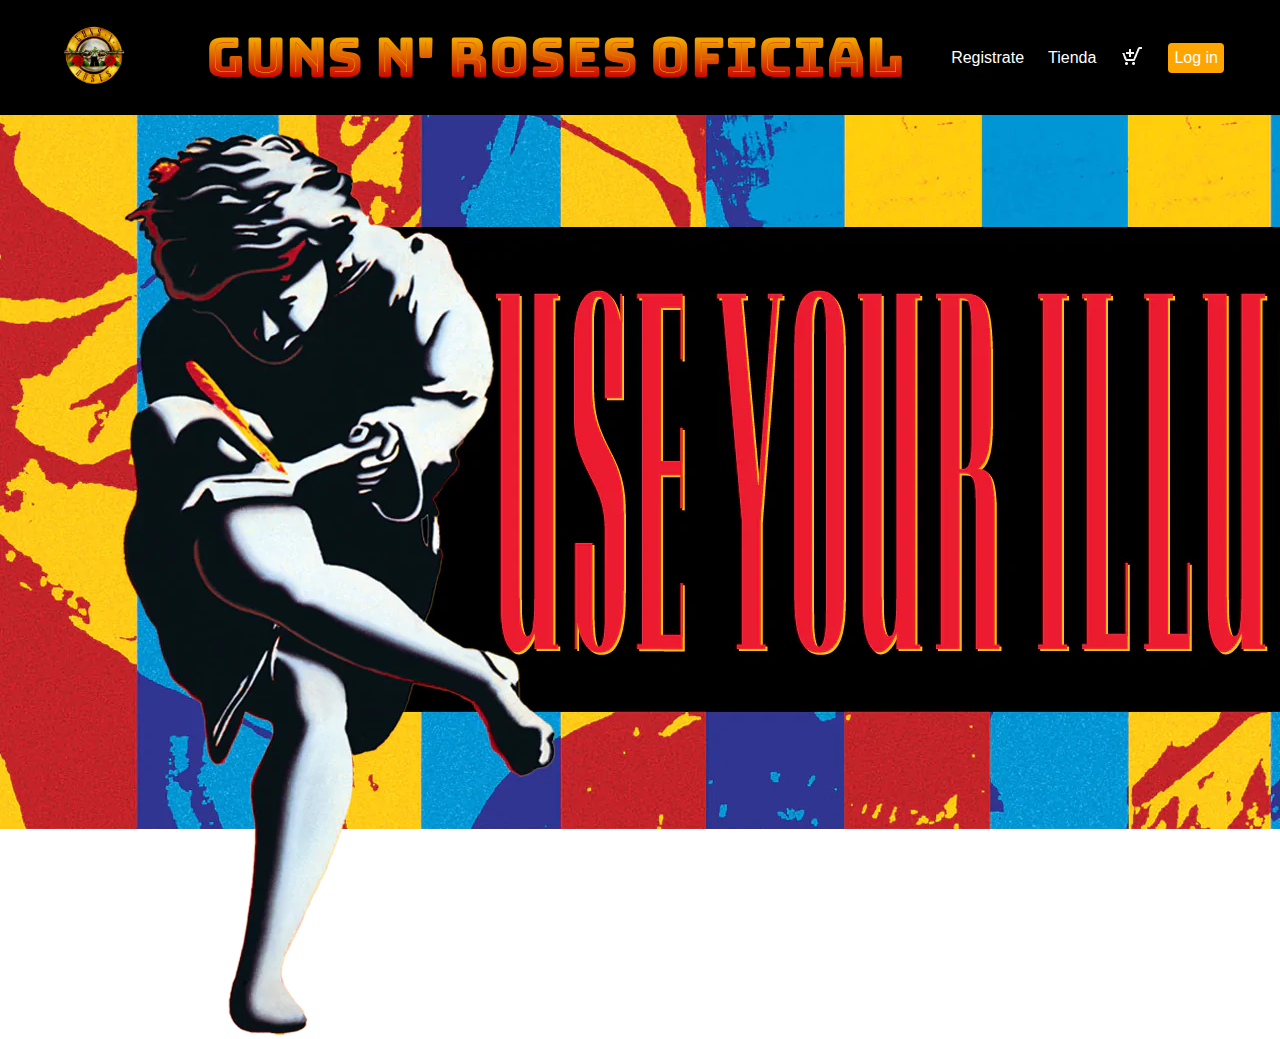
==== index.html @ 9ae88acd "login" ====
<!DOCTYPE html>
<html lang="en">
<head>
    <meta charset="UTF-8">
    <meta http-equiv="X-UA-Compatible" content="IE=edge">
    <meta name="viewport" content="width=device-width, initial-scale=1.0">
    <title>Guns N' Roses</title>
    <link rel="stylesheet" href="estilos.css">
</head>
<body>
    <header class="header">
        <div class="logo-header">
         <img src="./logo.png" alt="logognr">
        </div>
        <nav class="texto">
            Guns N' Roses oficial
        </nav>
        <div class="nav-menu">
            <input type="checkbox" id="check">
            <label for="check" class="checkbtn">
               <i class="menu-icon"><img src="./menu-regular-24 (3).png" alt=""></i>
            </label>
            <ul>
                <li><a href="registro.html">Registrate</a></li>
                <li><a href="#">Tienda</a></li>
                <li><a href="#"></a><img src="carrito.png" alt="carrito"></li>
                <li><a href="login.html">Log in</a></li>
            </ul>
        </div>
       </header>
    <div id="banner">
        <img src="./fotos/banner.webp" id="imagenbanner" alt="Banner">
    </div>
</body>
</html>
---- estilos.css ----
@import url('https://fonts.googleapis.com/css2?family=Oswald:wght@500&display=swap');
@import url('https://fonts.googleapis.com/css2?family=Roboto:wght@300&display=swap');
@import url('https://fonts.googleapis.com/css2?family=Bungee+Spice&display=swap');
@import url('https://fonts.googleapis.com/css2?family=Open+Sans:wght@500&display=swap');
*{
    padding:0;
    margin: 0;
    text-decoration: none;
    list-style: none;
}
.body{
    background-color: black;
}
a, li{
    font-family: 'Franklin Gothic Medium', 'Arial Narrow', Arial, sans-serif;
    color: white;
}
.logo-header img{
    width: 127px;
}
header{
    background-color:black;
    display: flex;
    justify-content: space-between;
    align-items: center;
    padding: 0.5rem 2rem;
}
.nav-menu ul{
    display: flex;
    align-items: center;
}
.nav-menu li{
    margin-right: 1.5rem;
}
.nav-menu a:hover{
    color:rgb(154, 22, 92);
}
.nav-menu li:last-child{
     background-color: orange;
     border: 2px solid orange;
     padding: 0.25rem; 
     border-radius: 0.25rem;
}
.texto{
    color: white;
    font-size: 55px;
    font-family:'Bungee Spice', cursive;
}
.container{
    width: 100%;
    height: 100vh;
}
.banner{
    width: 100%;
    height: 65vh;
    background-image:url(./fotos/banner.webp);
    background-size:cover;
    position: relative;
}
.banner-texto{
    padding-top: 30px;
    margin-left: 50px;
}
.banner-texto h1{
     margin-left: 750px;
     color:rgb(179, 14, 113);
     margin-top: 90px;
     font-family:'Oswald', sans-serif;
}
.banner-texto h2{
    margin-left: 860px;
    color:rgb(179, 14, 113);
    margin-top: 347px;
    font-family:'Oswald', sans-serif;
}
#btn2{
    width: 130px;
    height: 35px;
    font-weight:300;
    color: white;
    border-radius: 10px;
    margin-left: 892px;
    margin-top: 24px;
    font-family: 'Oswald', sans-serif;
    background-color:#222;
    cursor: pointer;
    letter-spacing: 3px;
    border: none;
}
.menu-icon img{
    width: 30px;
    height: 30px; 
    border-radius: 2px;
}
.menu-icon, #check{
    display: none;
}

@media (max-width:768px){
    .checkbtn{
        display: block;
    }
    .menu-icon{
        display: block;
        position: fixed;
        top: 20px;
        right: 20px;
        cursor: pointer;
    }
    .nav-menu ul {
        display: block;
        position: fixed;
        top: 70px;
        left: -100%;
        background: #222;
        width: 100%;
        height: 100vh;
        right: 0;
    }
    .nav-menu ul li {
        padding: 2rem;
        display: flex;
        justify-content: center;
        margin: 0;
    }
    .nav-menu ul li:last-child{
        background: none;
        padding: 1rem;
    }
    #check:checked ~ ul{
        left: 0;
        transition: all 0.30s;
    }
    div#banner{
        width: 100%;
        height: 400px;
        background-color:black;

    }
    img#imagenbanner{
        display: block;
        margin: auto;
        width: 100%;
        height: 200px;
     
    }
}
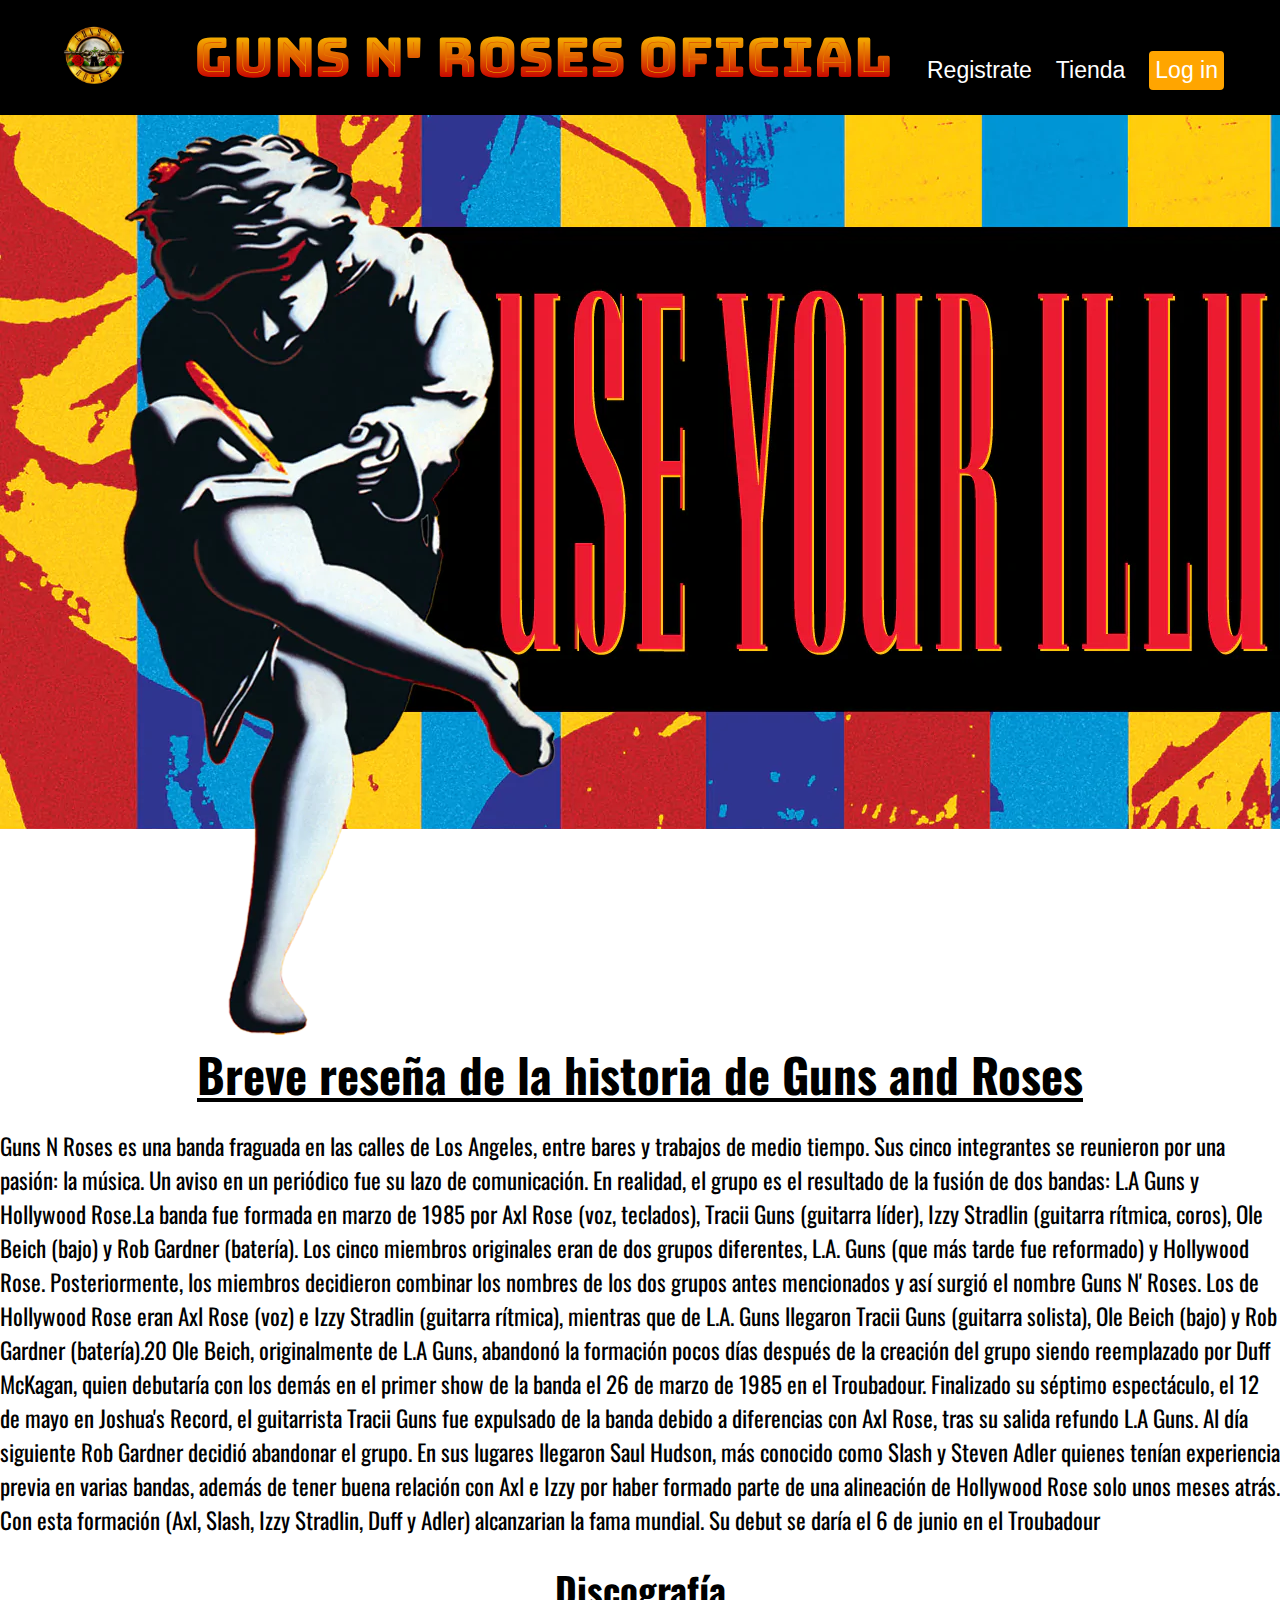
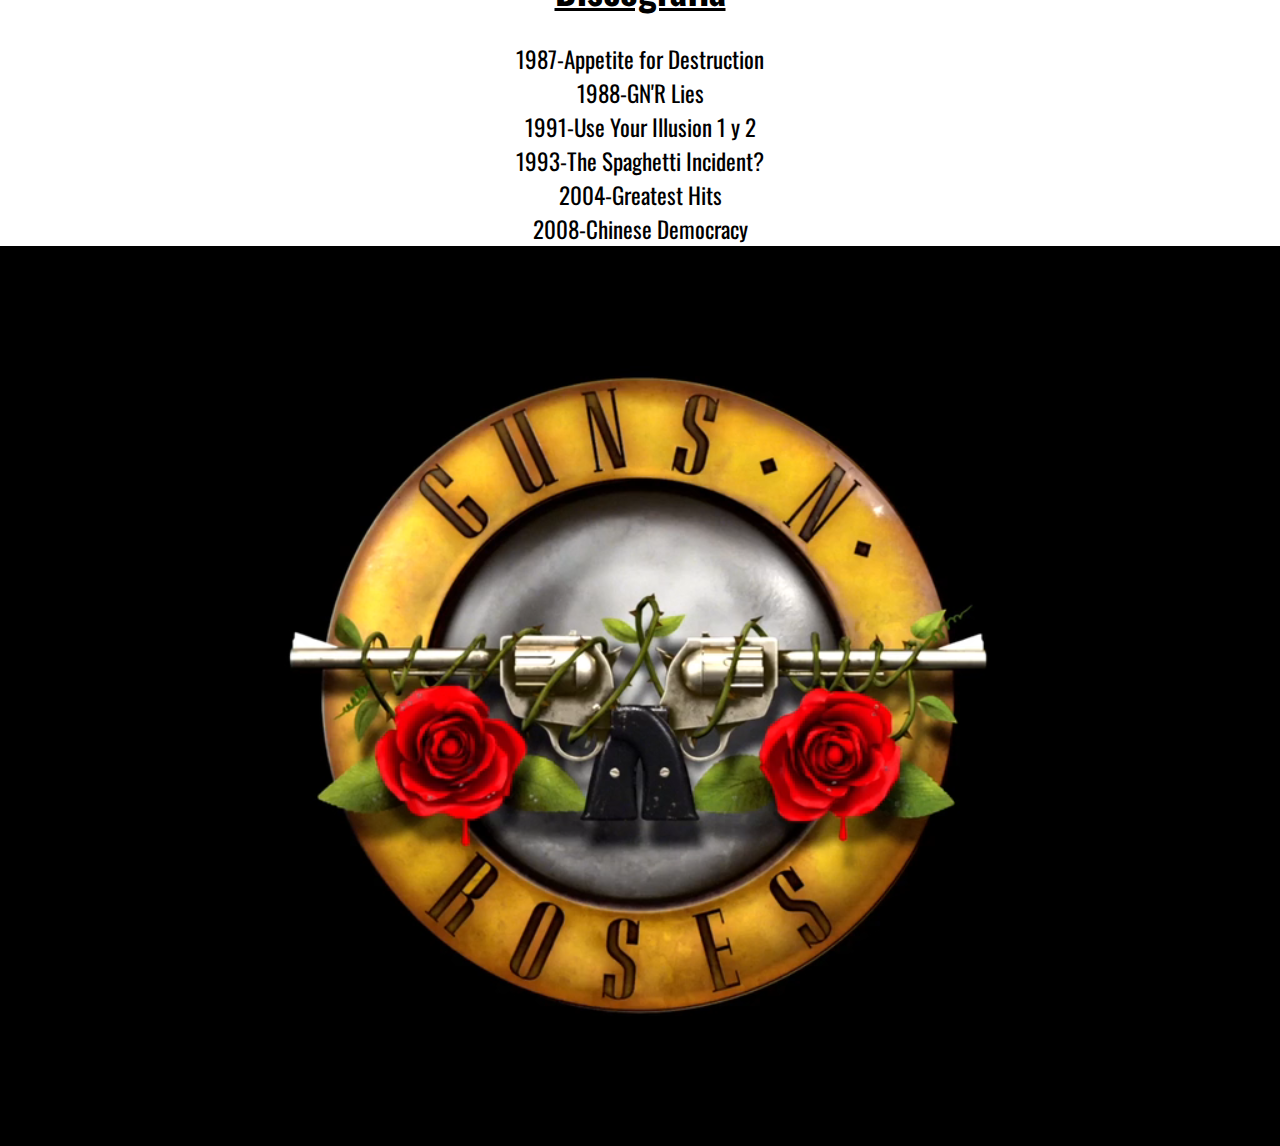
==== commit d319b215: "video" ====
--- a/index.html
+++ b/index.html
@@ -23,13 +23,31 @@
             <ul>
                 <li><a href="registro.html">Registrate</a></li>
                 <li><a href="#">Tienda</a></li>
-                <li><a href="#"></a><img src="carrito.png" alt="carrito"></li>
                 <li><a href="login.html">Log in</a></li>
             </ul>
         </div>
        </header>
+       <main>
     <div id="banner">
         <img src="./fotos/banner.webp" id="imagenbanner" alt="Banner">
     </div>
+    <h1>Breve reseña de la historia de Guns and Roses</h1>
+    <p>Guns N Roses es una banda fraguada en las calles de Los Angeles, entre bares y trabajos de medio tiempo. Sus cinco integrantes se reunieron por una pasión: la música. Un aviso en un periódico fue su lazo de comunicación. En realidad, el grupo es el resultado de la fusión de dos bandas: L.A Guns y Hollywood Rose.La banda fue formada en marzo de 1985 por Axl Rose (voz, teclados), Tracii Guns (guitarra líder), Izzy Stradlin (guitarra rítmica, coros), Ole Beich (bajo) y Rob Gardner (batería). Los cinco miembros originales eran de dos grupos diferentes, L.A. Guns (que más tarde fue reformado) y Hollywood Rose. Posteriormente, los miembros decidieron combinar los nombres de los dos grupos antes mencionados y así surgió el nombre Guns N' Roses. Los de Hollywood Rose eran Axl Rose (voz) e Izzy Stradlin (guitarra rítmica), mientras que de L.A. Guns llegaron Tracii Guns (guitarra solista), Ole Beich (bajo) y Rob Gardner (batería).20​ Ole Beich, originalmente de L.A Guns, abandonó la formación pocos días después de la creación del grupo siendo reemplazado por Duff McKagan, quien debutaría con los demás en el primer show de la banda el 26 de marzo de 1985 en el Troubadour. Finalizado su séptimo espectáculo, el 12 de mayo en Joshua's Record, el guitarrista Tracii Guns fue expulsado de la banda debido a diferencias con Axl Rose, tras su salida refundo L.A Guns. Al día siguiente Rob Gardner decidió abandonar el grupo. En sus lugares llegaron Saul Hudson, más conocido como Slash y Steven Adler quienes tenían experiencia previa en varias bandas, además de tener buena relación con Axl e Izzy por haber formado parte de una alineación de Hollywood Rose solo unos meses atrás. Con esta formación (Axl, Slash, Izzy Stradlin, Duff y Adler) alcanzarian la fama mundial. Su debut se daría el 6 de junio en el Troubadour</p>
+    <h2>Discografía</h2>
+    <ul>
+       <ol>1987-Appetite for Destruction</ol>
+       <ol>1988-GN'R Lies</ol>
+       <ol>1991-Use Your Illusion 1 y 2</ol>
+       <ol>1993-The Spaghetti Incident?</ol>
+       <ol>2004-Greatest Hits</ol>
+       <ol>2008-Chinese Democracy</ol>
+   </ul>
+    <video muted autoplay loop>
+       <source src="./fotos/gnr_video.mp4" type="video/mp4">
+    </video> 
+
+    
+</main>
+
 </body>
 </html>--- a/estilos.css
+++ b/estilos.css
@@ -51,27 +51,11 @@
     height: 100vh;
 }
 .banner{
-    width: 100%;
-    height: 65vh;
+    width:auto;
+    height: 60vh;
     background-image:url(./fotos/banner.webp);
     background-size:cover;
-    position: relative;
-}
-.banner-texto{
-    padding-top: 30px;
-    margin-left: 50px;
-}
-.banner-texto h1{
-     margin-left: 750px;
-     color:rgb(179, 14, 113);
-     margin-top: 90px;
-     font-family:'Oswald', sans-serif;
-}
-.banner-texto h2{
-    margin-left: 860px;
-    color:rgb(179, 14, 113);
-    margin-top: 347px;
-    font-family:'Oswald', sans-serif;
+    position:relative;
 }
 #btn2{
     width: 130px;
@@ -95,7 +79,40 @@
 .menu-icon, #check{
     display: none;
 }
+body h1 {
+        font-family: 'Oswald', sans-serif;
+        text-align: center;
+        text-decoration:underline;
+        font-size: 47px;
+}
+body p{
+        font-family: 'Oswald', sans-serif;
+        font-size: 23px; 
+        margin-top: 20px; 
+}
+body h2{
+        font-family: 'Oswald', sans-serif;
+        text-align: center;
+        font-size: 37px;
+        text-decoration: underline;
+        margin-top: 25px;
 
+    }
+body ul{
+    font-family: 'Oswald', sans-serif;
+    text-align: center;
+    font-size: 23px;
+    margin-top: 25px;
+}    
+video{
+    position: absolute;
+    top:520;
+    left: 0;
+    width: 100%;
+    height: 100%;
+    object-fit: cover;
+
+}
 @media (max-width:768px){
     .checkbtn{
         display: block;
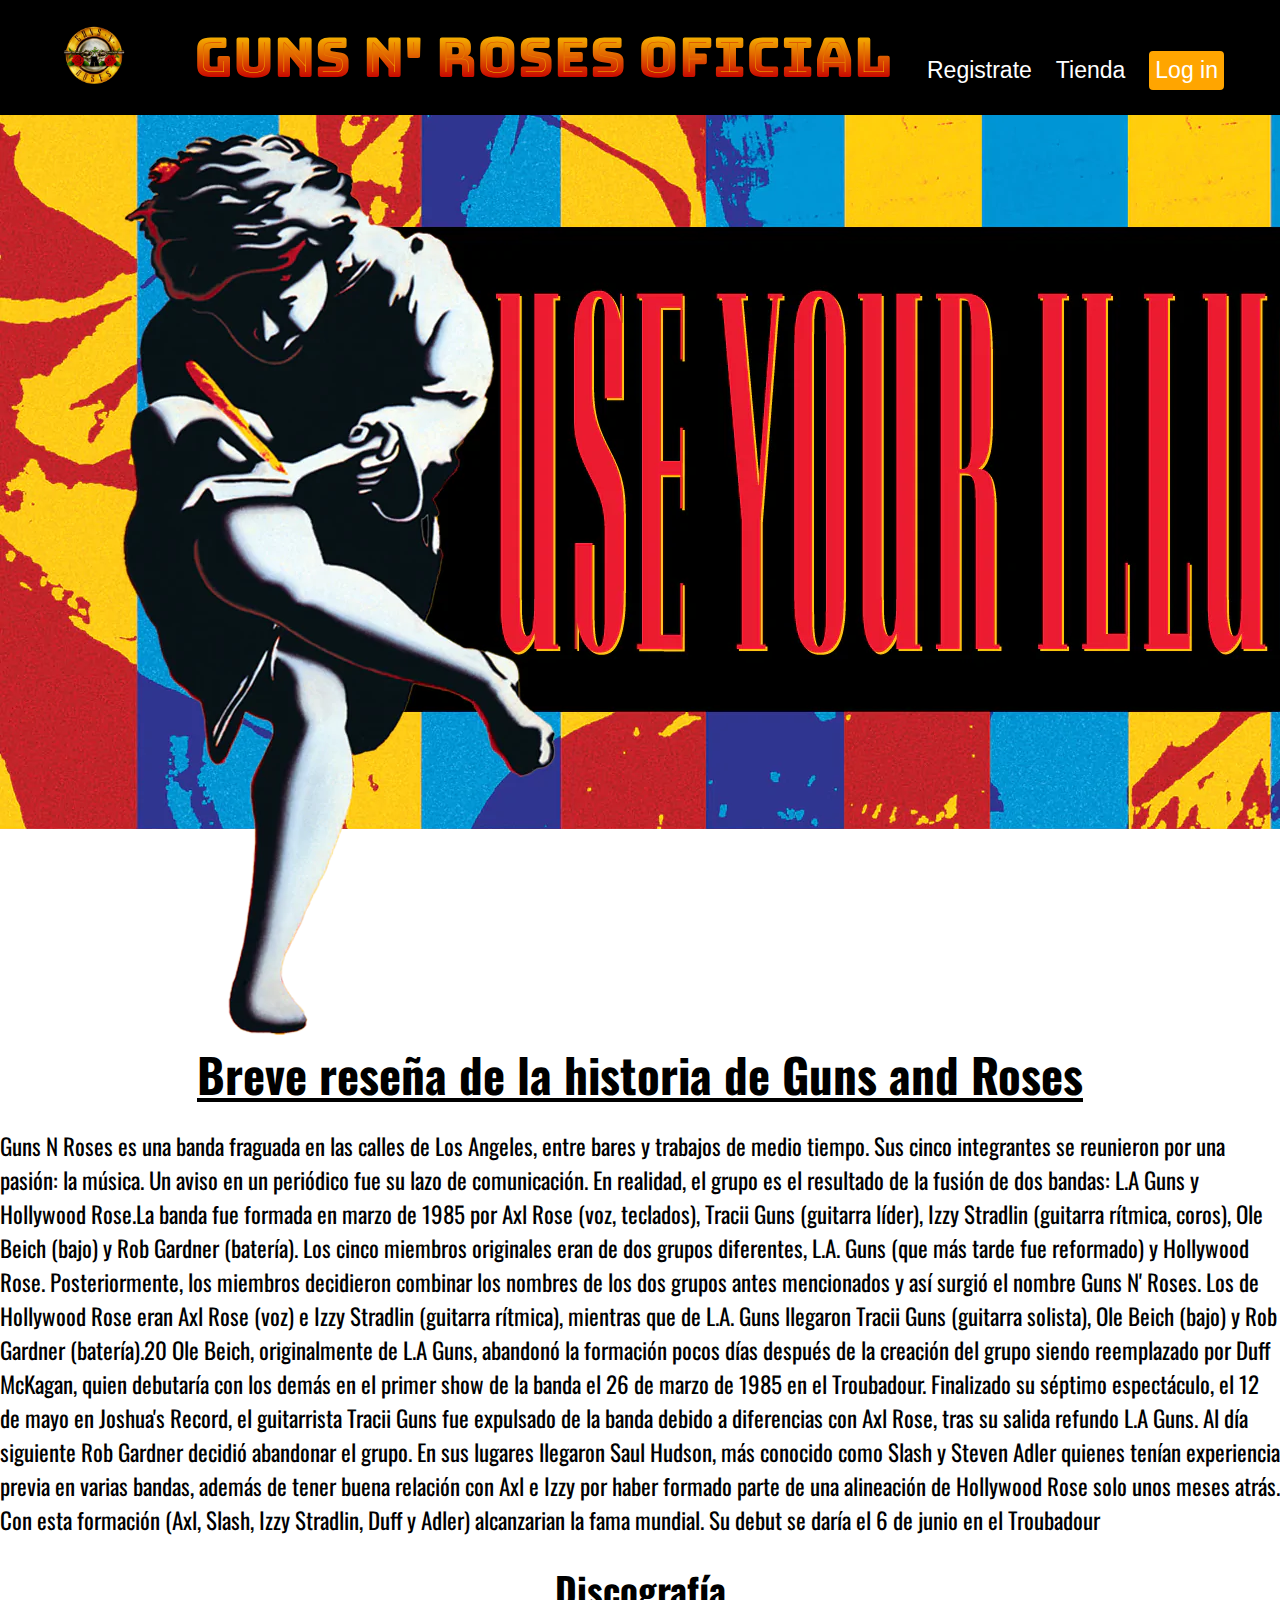
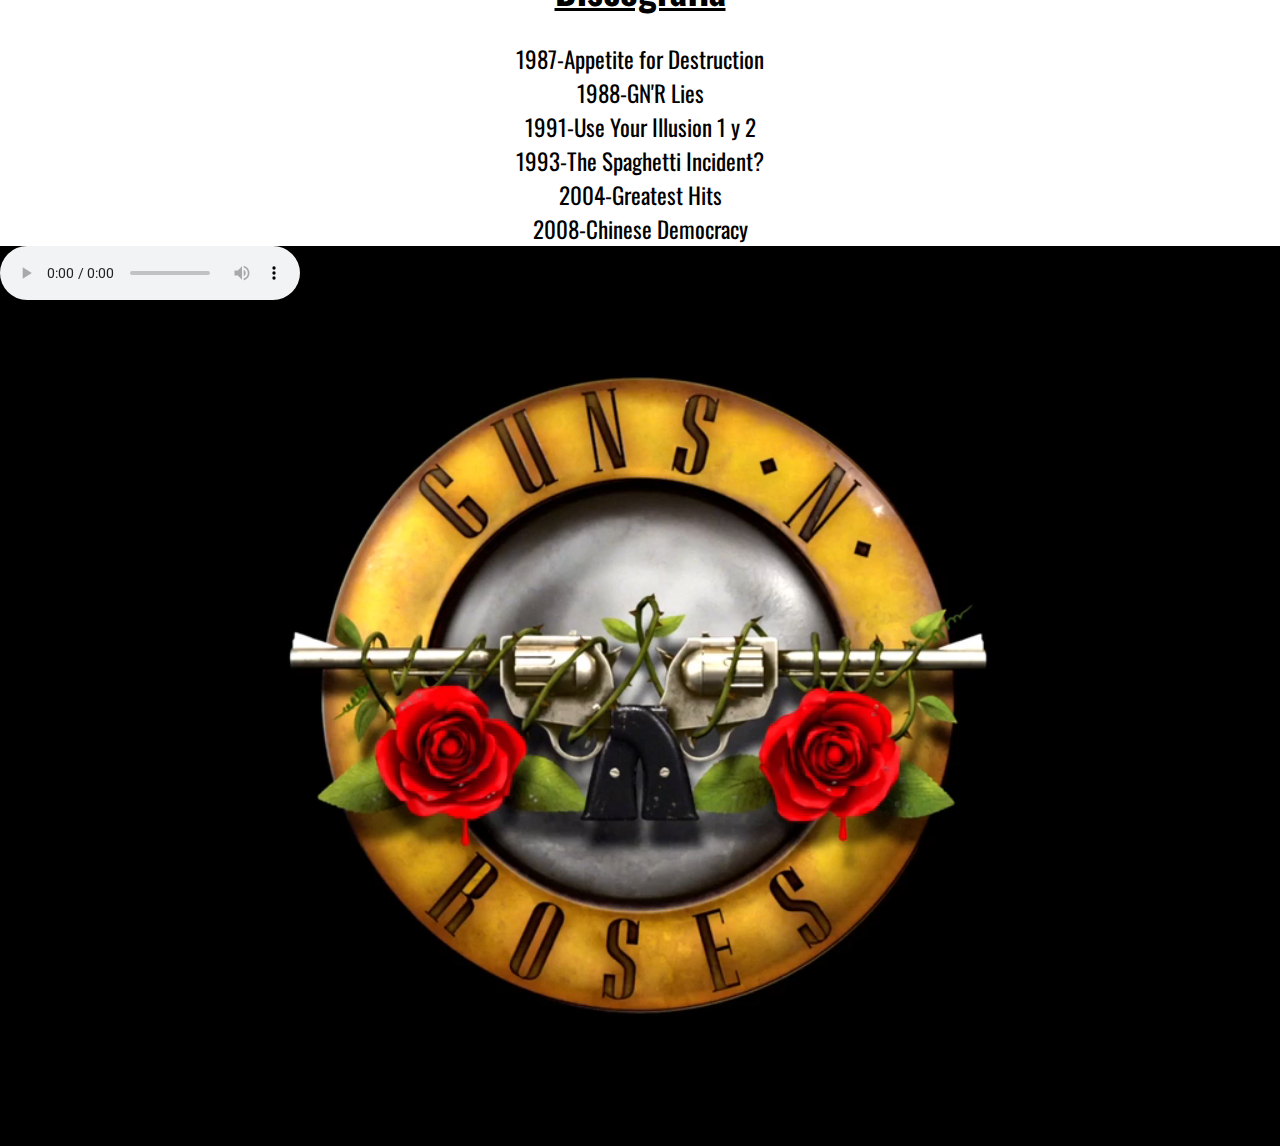
==== commit c807b0d0: "musica" ====
--- a/index.html
+++ b/index.html
@@ -45,9 +45,11 @@
     <video muted autoplay loop>
        <source src="./fotos/gnr_video.mp4" type="video/mp4">
     </video> 
+    <audio controls autoplay loop >
+        <source src="./sweet child o mine.mp3" type="audio/mpeg">
+    </audio>
+</main>
 
-    
-</main>
 
 </body>
 </html>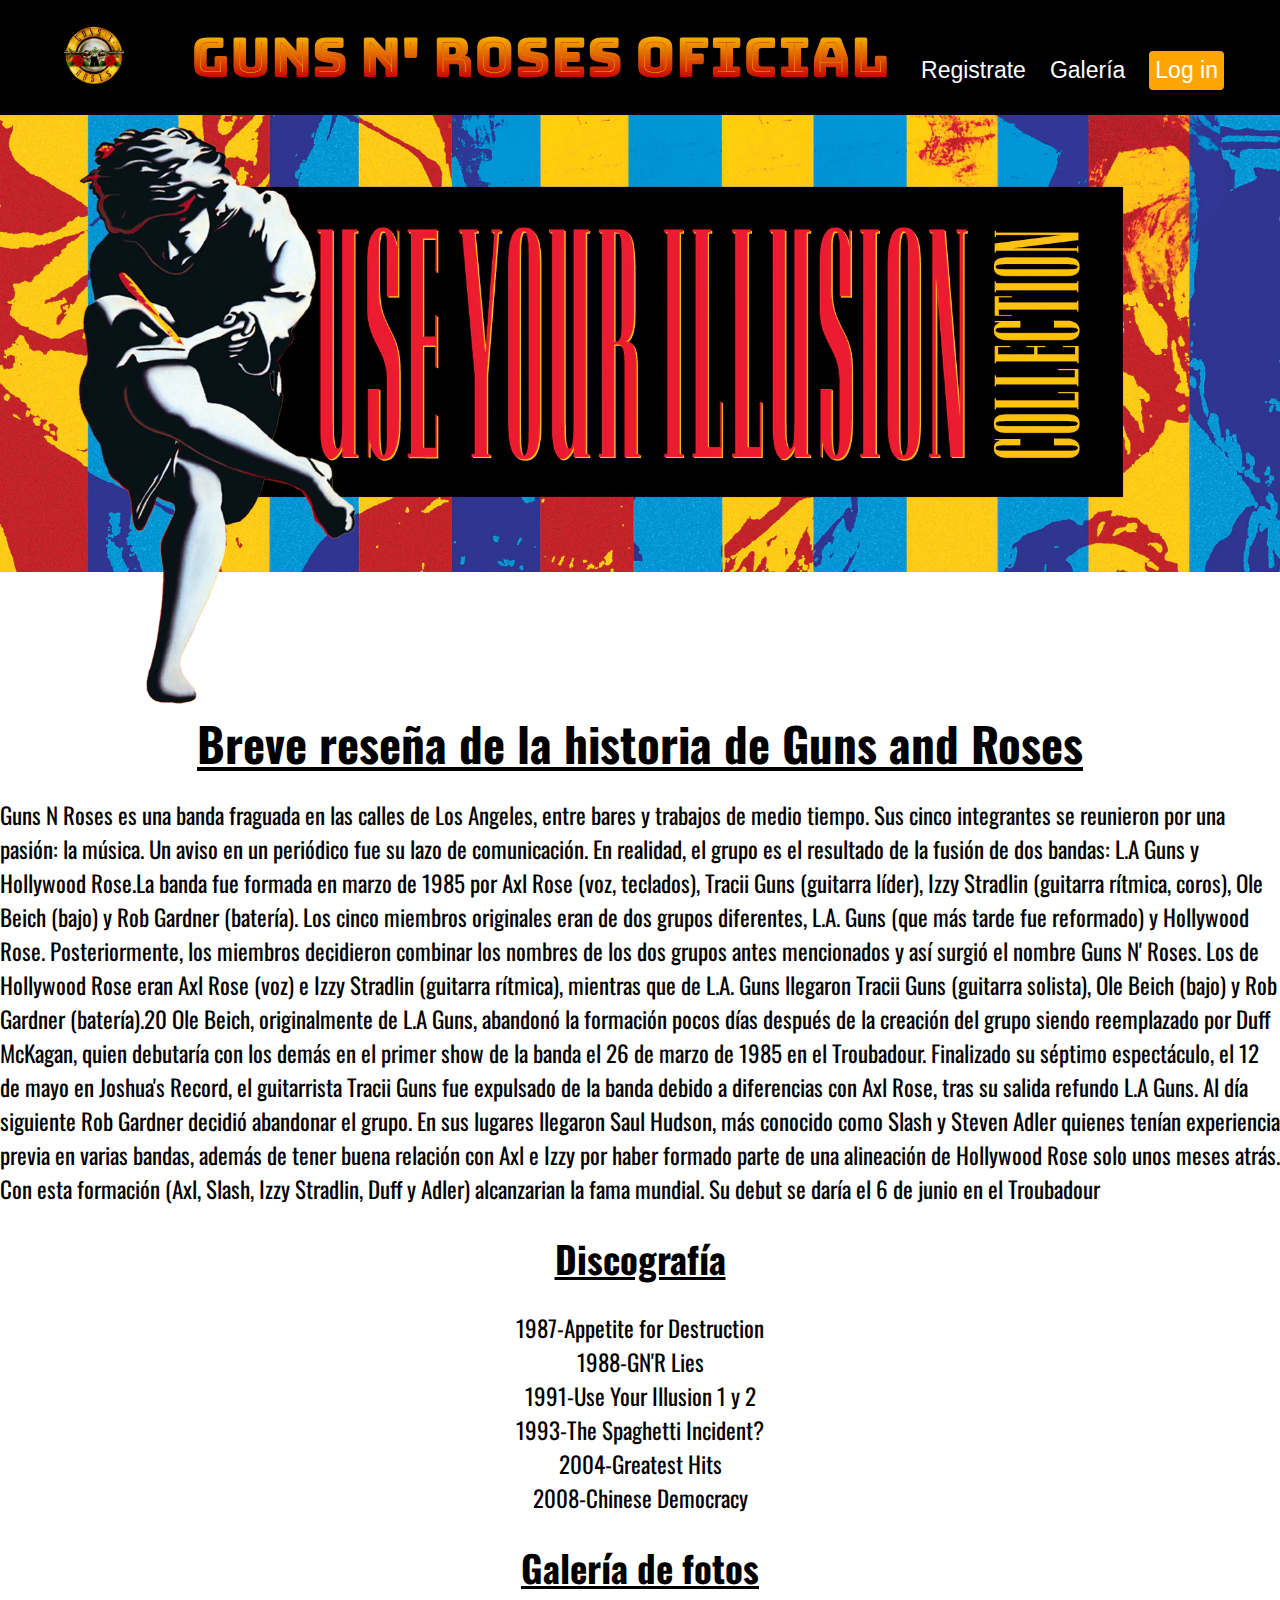
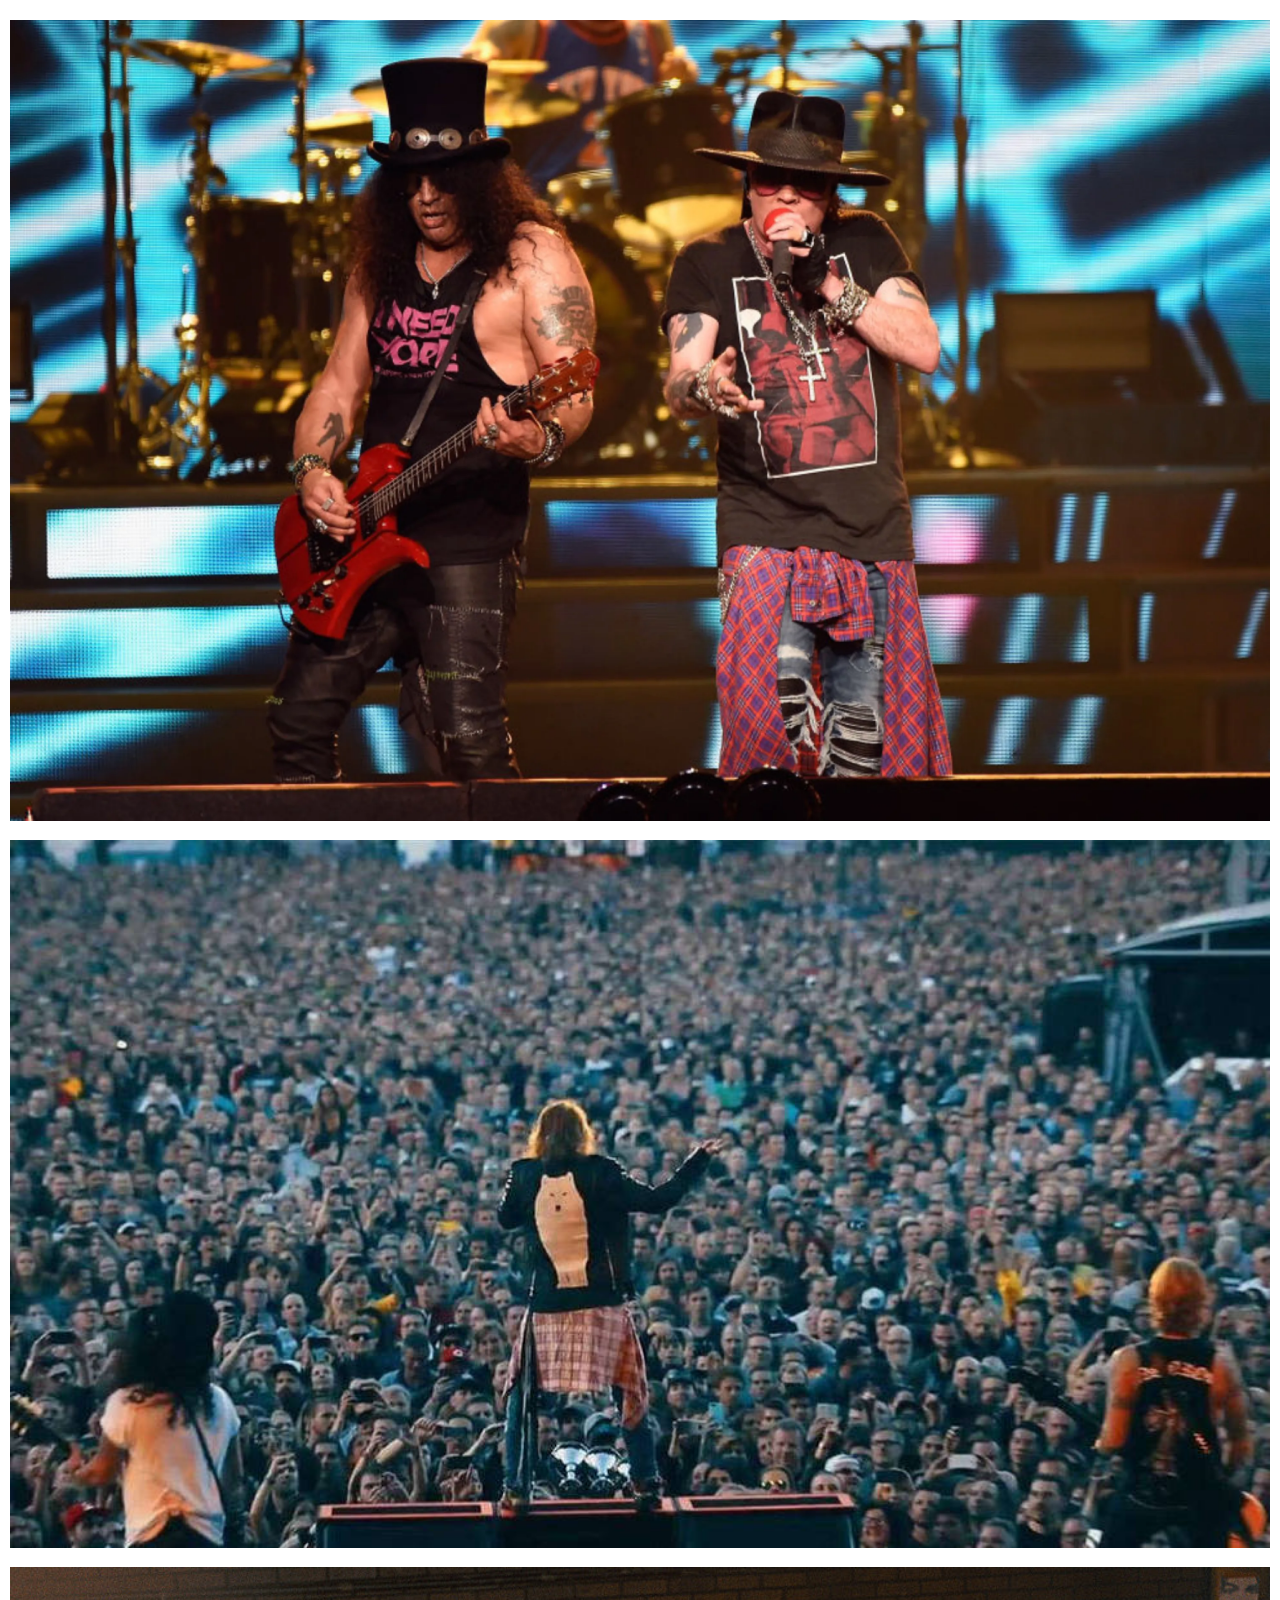
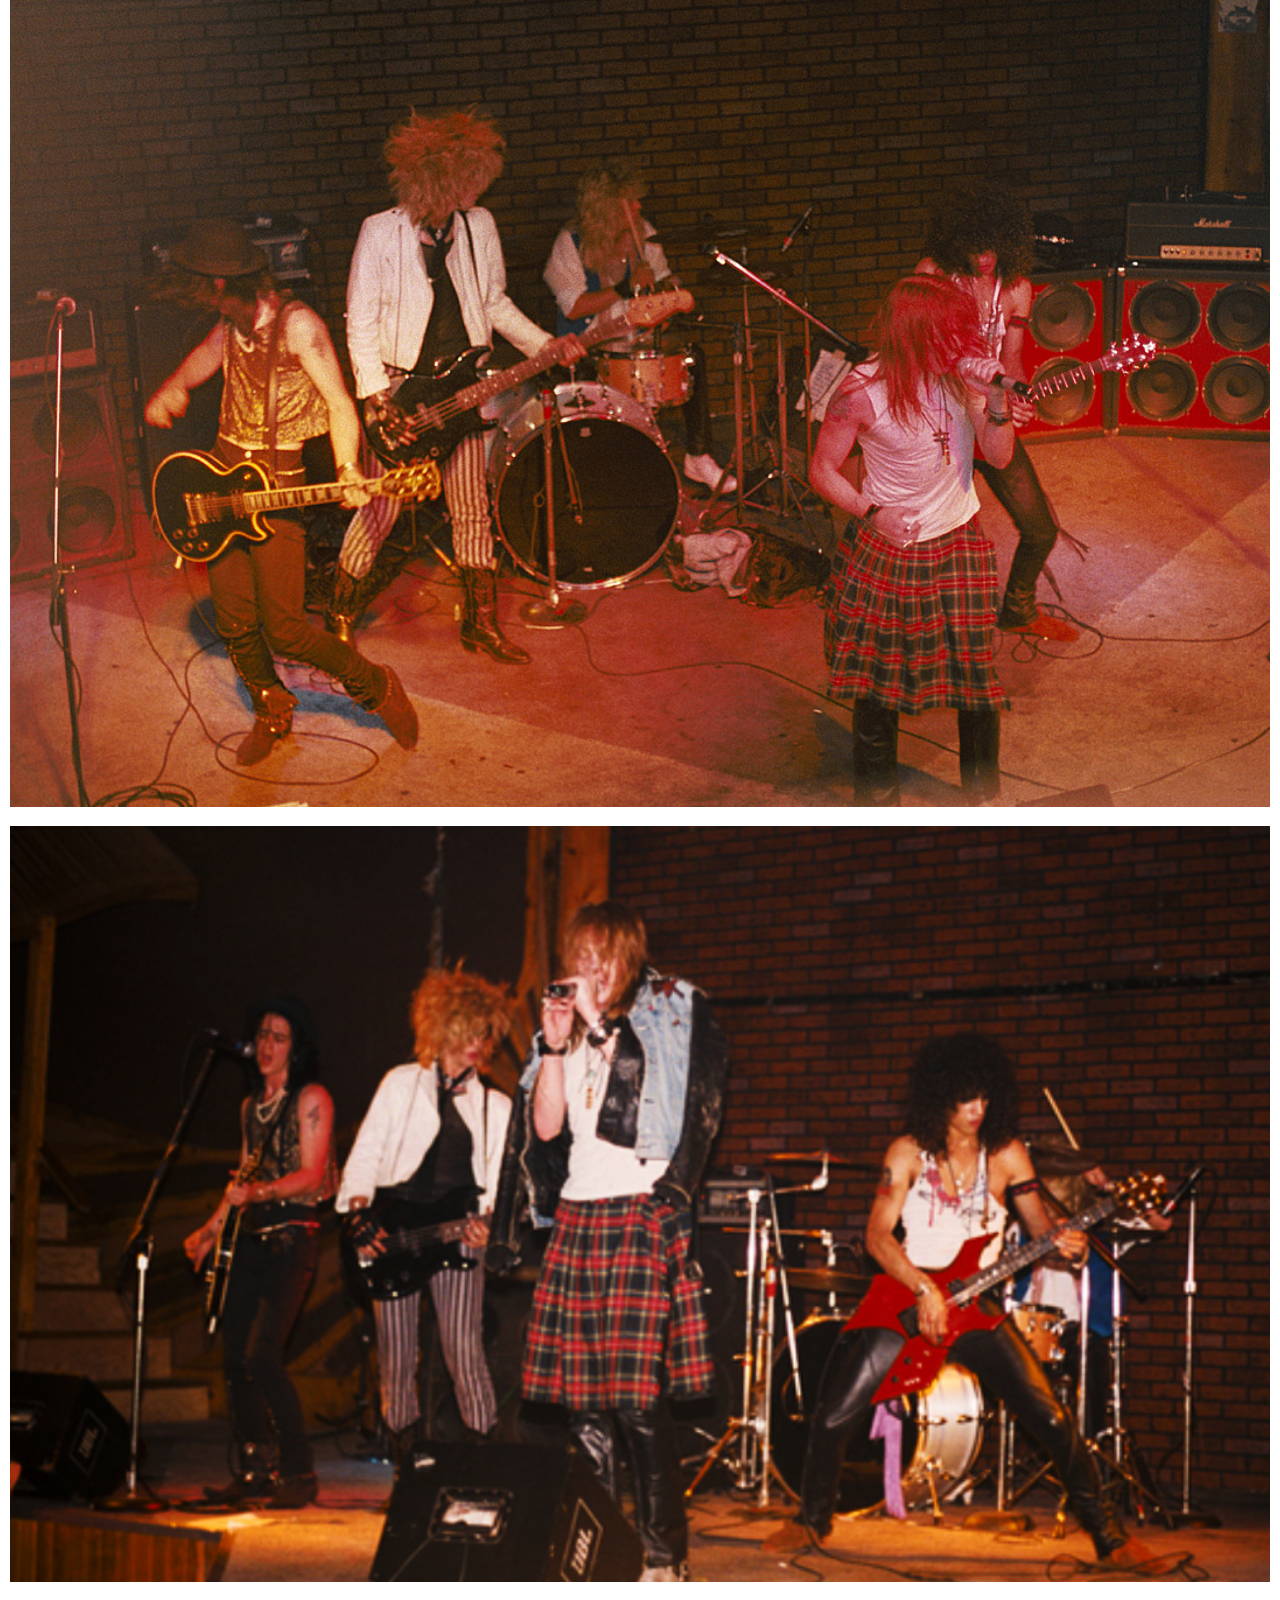
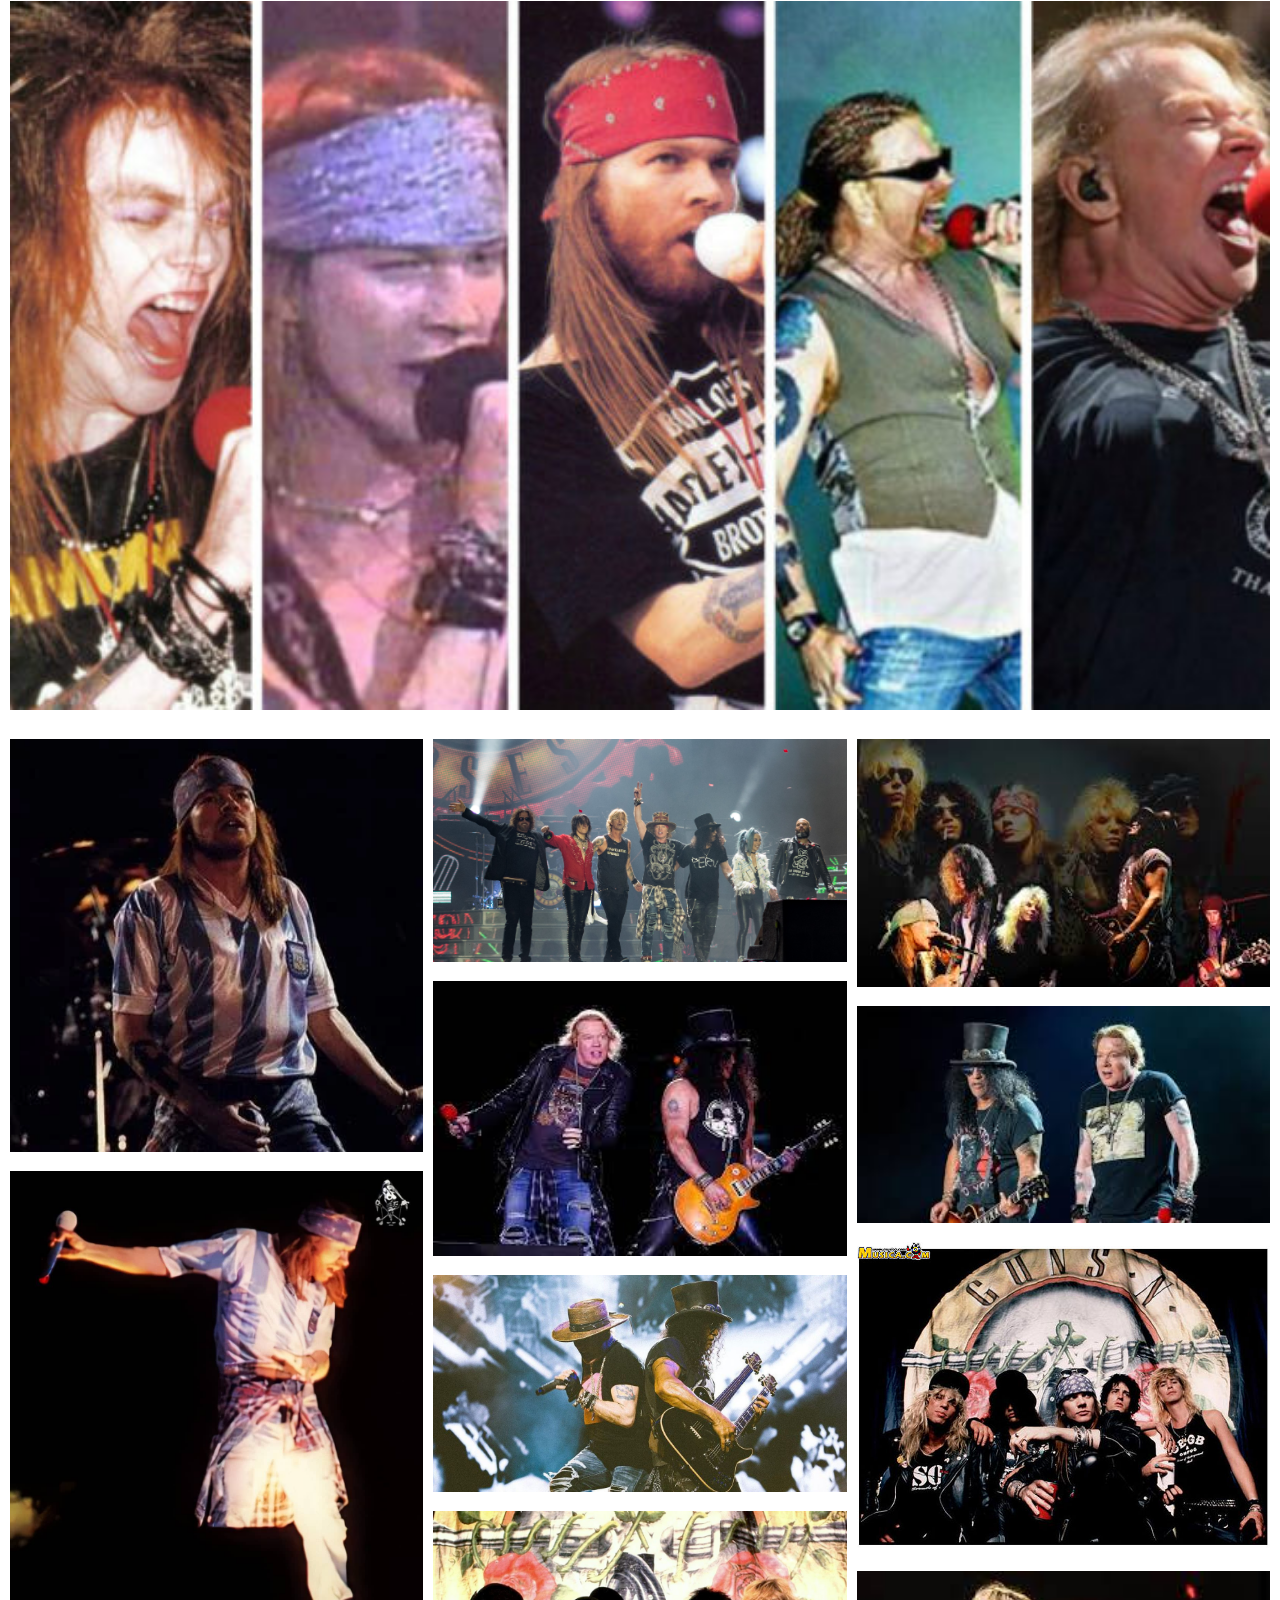
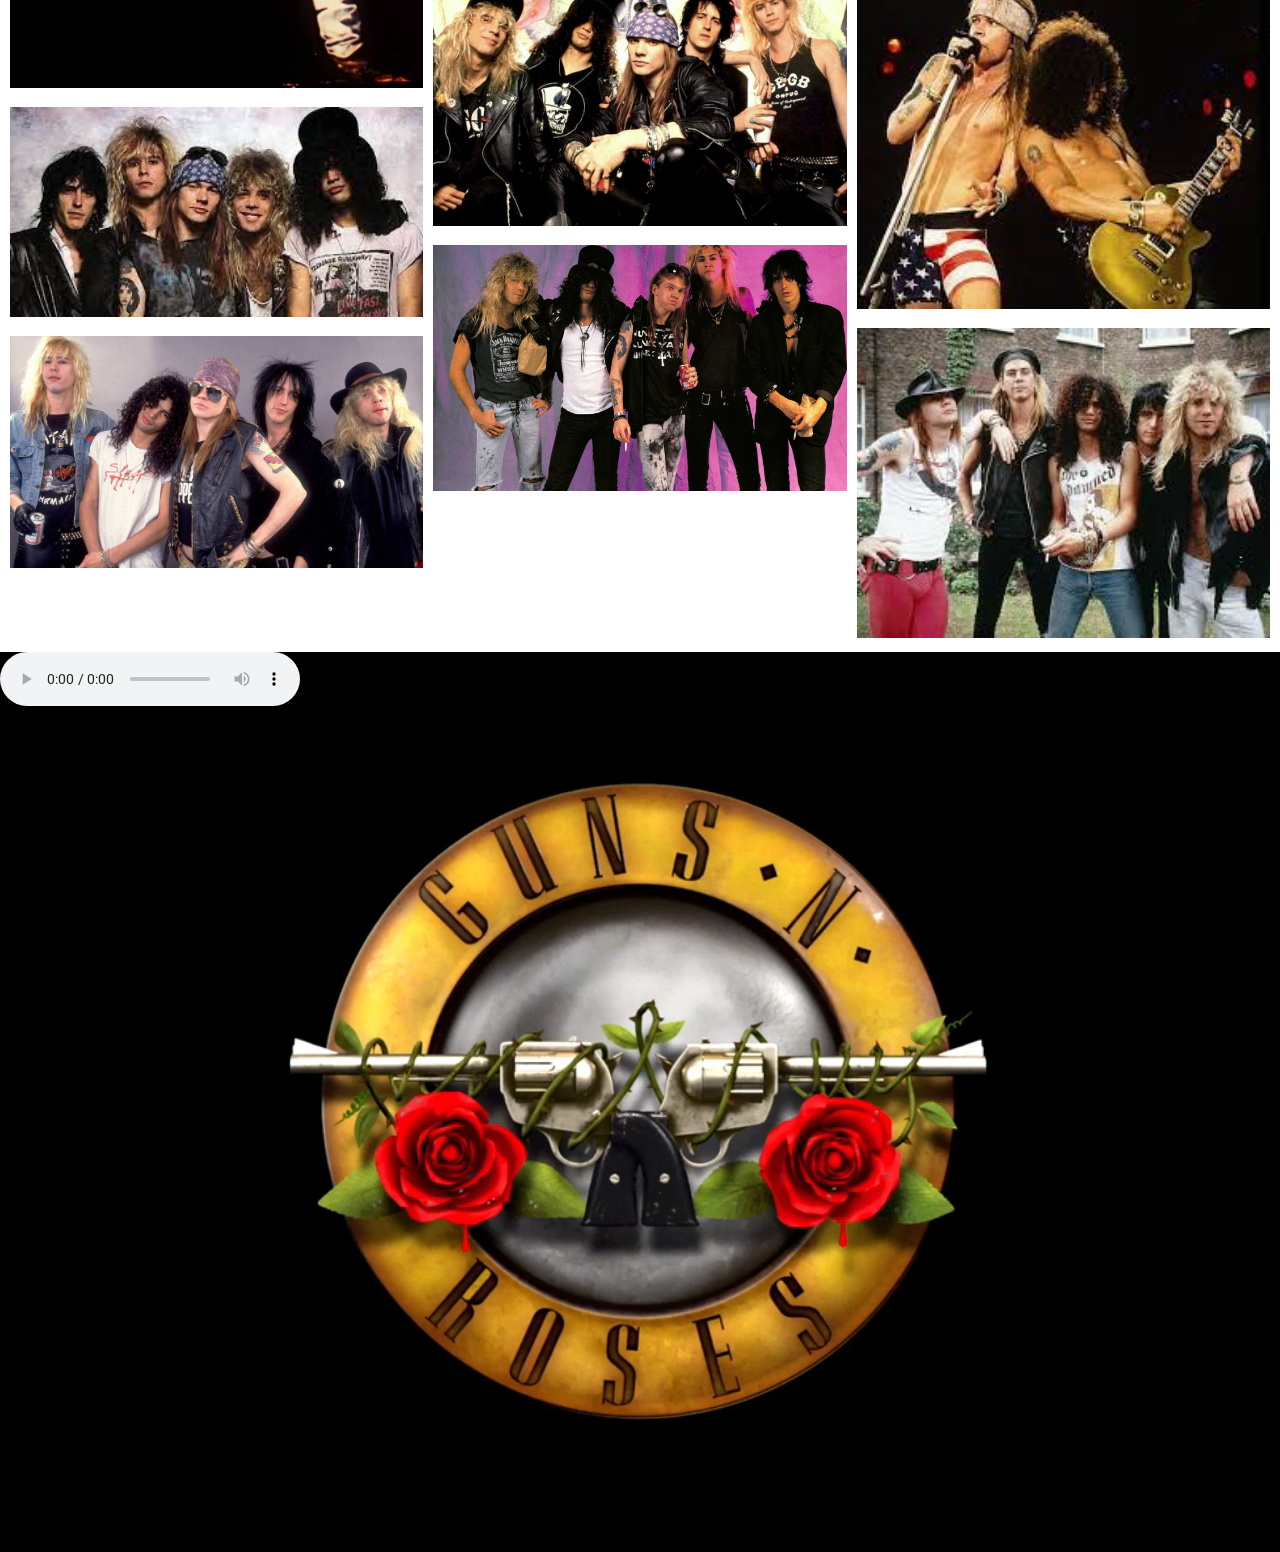
==== commit 918fb61b: "galeria" ====
--- a/index.html
+++ b/index.html
@@ -22,7 +22,7 @@
             </label>
             <ul>
                 <li><a href="registro.html">Registrate</a></li>
-                <li><a href="#">Tienda</a></li>
+                <li><a href="#">Galería</a></li>
                 <li><a href="login.html">Log in</a></li>
             </ul>
         </div>
@@ -42,10 +42,43 @@
        <ol>2004-Greatest Hits</ol>
        <ol>2008-Chinese Democracy</ol>
    </ul>
+   <h2>Galería de fotos</h2>
+<div class="row">
+    <div class="column">
+        <img src="./fotos/axl.webp" alt="">
+        <img src="./fotos/axl2.jpg" alt="">
+        <img src="./fotos/banda.jpg" alt="">
+        <img src="./fotos/banda2.jpg" alt="">
+    </div>
+    <div class="column">
+        <img src="./fotos/banda4.jpg" alt="">
+        <img src="./fotos/banda5.jpg" alt="">
+        <img src="./fotos/banda6.jpg" alt="">
+        <img src="./fotos/banda7.jpg" alt="">
+        <img src="./fotos/banda8.jpg" alt="">
+    </div>
+
+     <div class="column">
+        <img src="./fotos/banda9.jpg" alt="">
+        <img src="./fotos/banda10.jpg" alt="">
+        <img src="./fotos/banda11.jpg" alt="">
+        <img src="./fotos/banda12.jpg" alt="">
+        <img src="./fotos/banda13.jpg" alt="">
+    </div>
+    <div class="column">
+        <img src="./fotos/banda15.webp" alt="">
+        <img src="./fotos/banda16.jpg" alt="">
+        <img src="./fotos/banda17.jpg" alt="">
+        <img src="./fotos/banda14.jpg" alt="">
+        <img src="./fotos/banda18.jpg" alt="">
+    </div>
+</div>
+
+
     <video muted autoplay loop>
        <source src="./fotos/gnr_video.mp4" type="video/mp4">
     </video> 
-    <audio controls autoplay loop >
+    <audio controls autoplay>
         <source src="./sweet child o mine.mp3" type="audio/mpeg">
     </audio>
 </main>
--- a/estilos.css
+++ b/estilos.css
@@ -57,6 +57,7 @@
     background-size:cover;
     position:relative;
 }
+
 #btn2{
     width: 130px;
     height: 35px;
@@ -103,7 +104,23 @@
     text-align: center;
     font-size: 23px;
     margin-top: 25px;
-}    
+} 
+.row{
+    display: flex;
+    padding: 5px;
+    flex-wrap: wrap-reverse;
+}
+img{
+    width: 100%;
+}
+.column{
+    flex: 25%;
+    padding: 5px;
+}
+.column img{
+    margin-top: 15px;
+}
+
 video{
     position: absolute;
     top:520;
@@ -111,8 +128,8 @@
     width: 100%;
     height: 100%;
     object-fit: cover;
+}
 
-}
 @media (max-width:768px){
     .checkbtn{
         display: block;
@@ -160,5 +177,7 @@
         width: 100%;
         height: 200px;
      
+    }.column{
+        flex: 100%;
     }
 }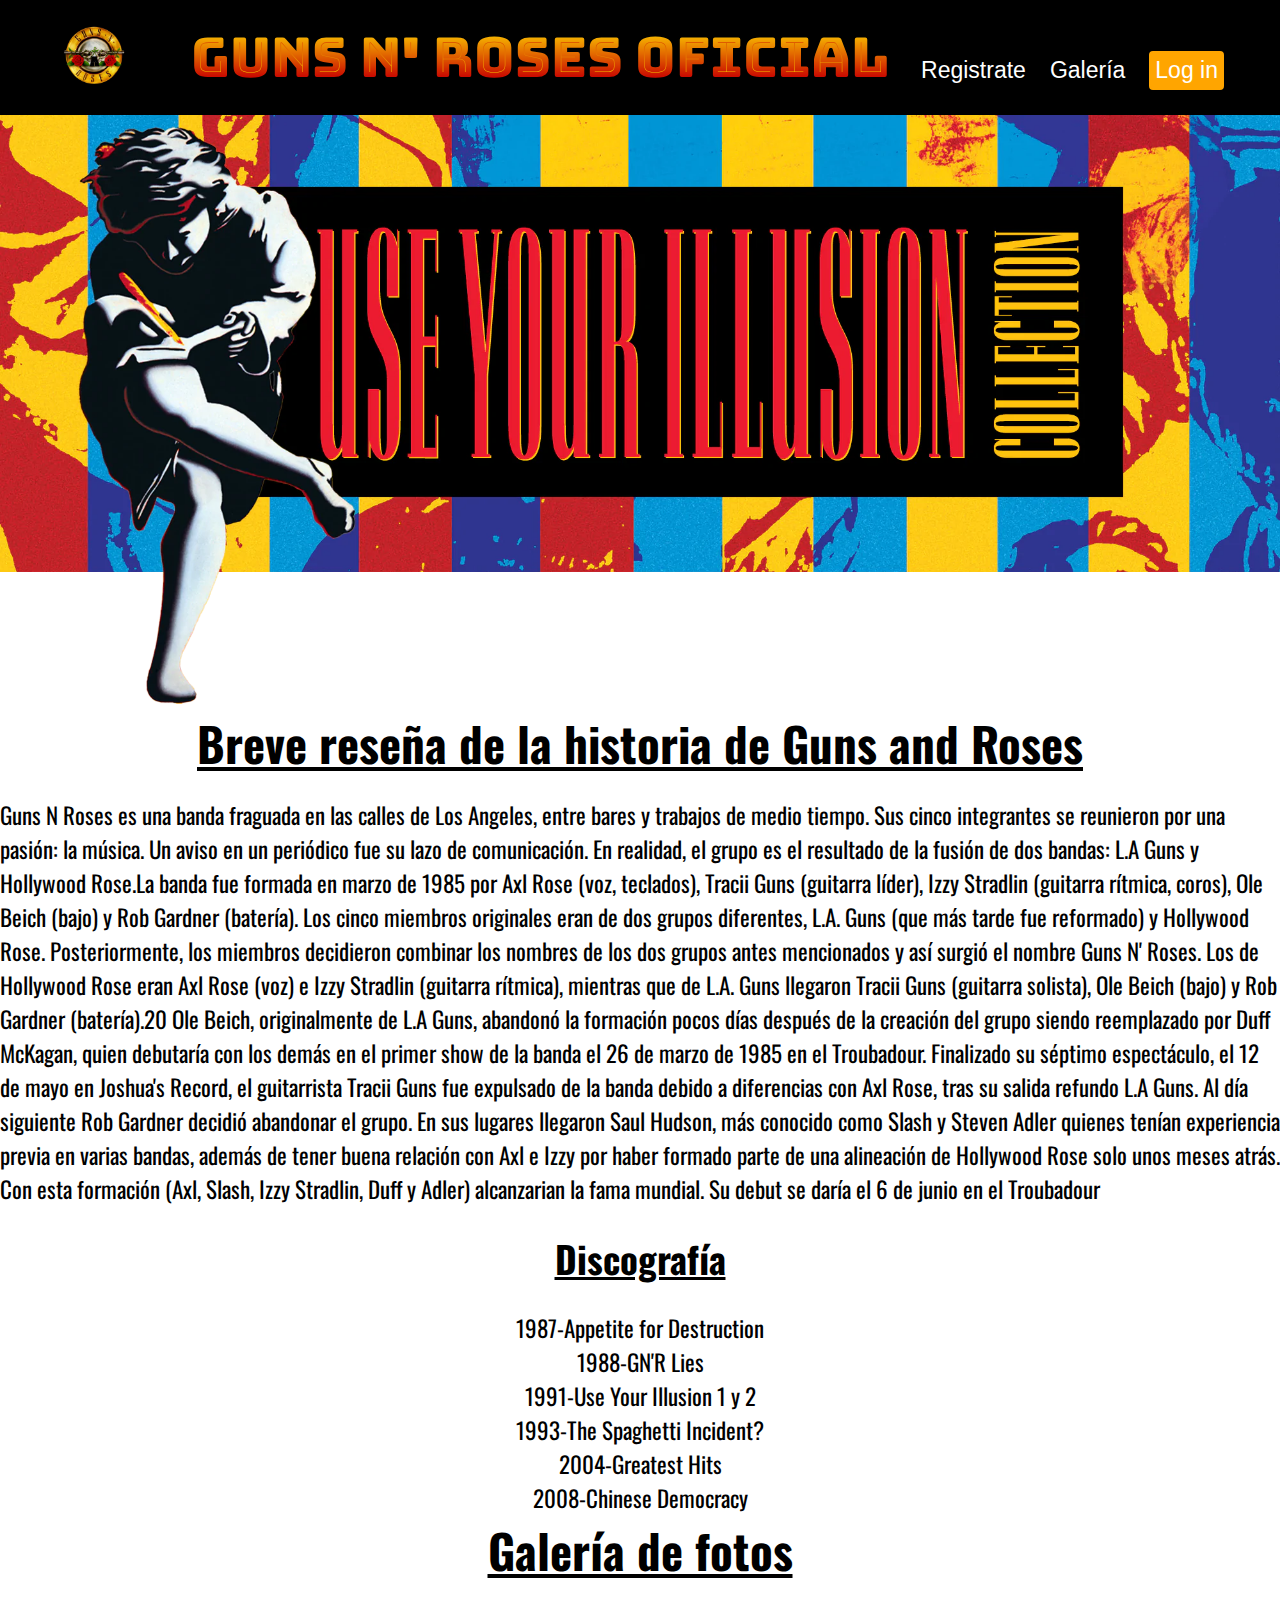
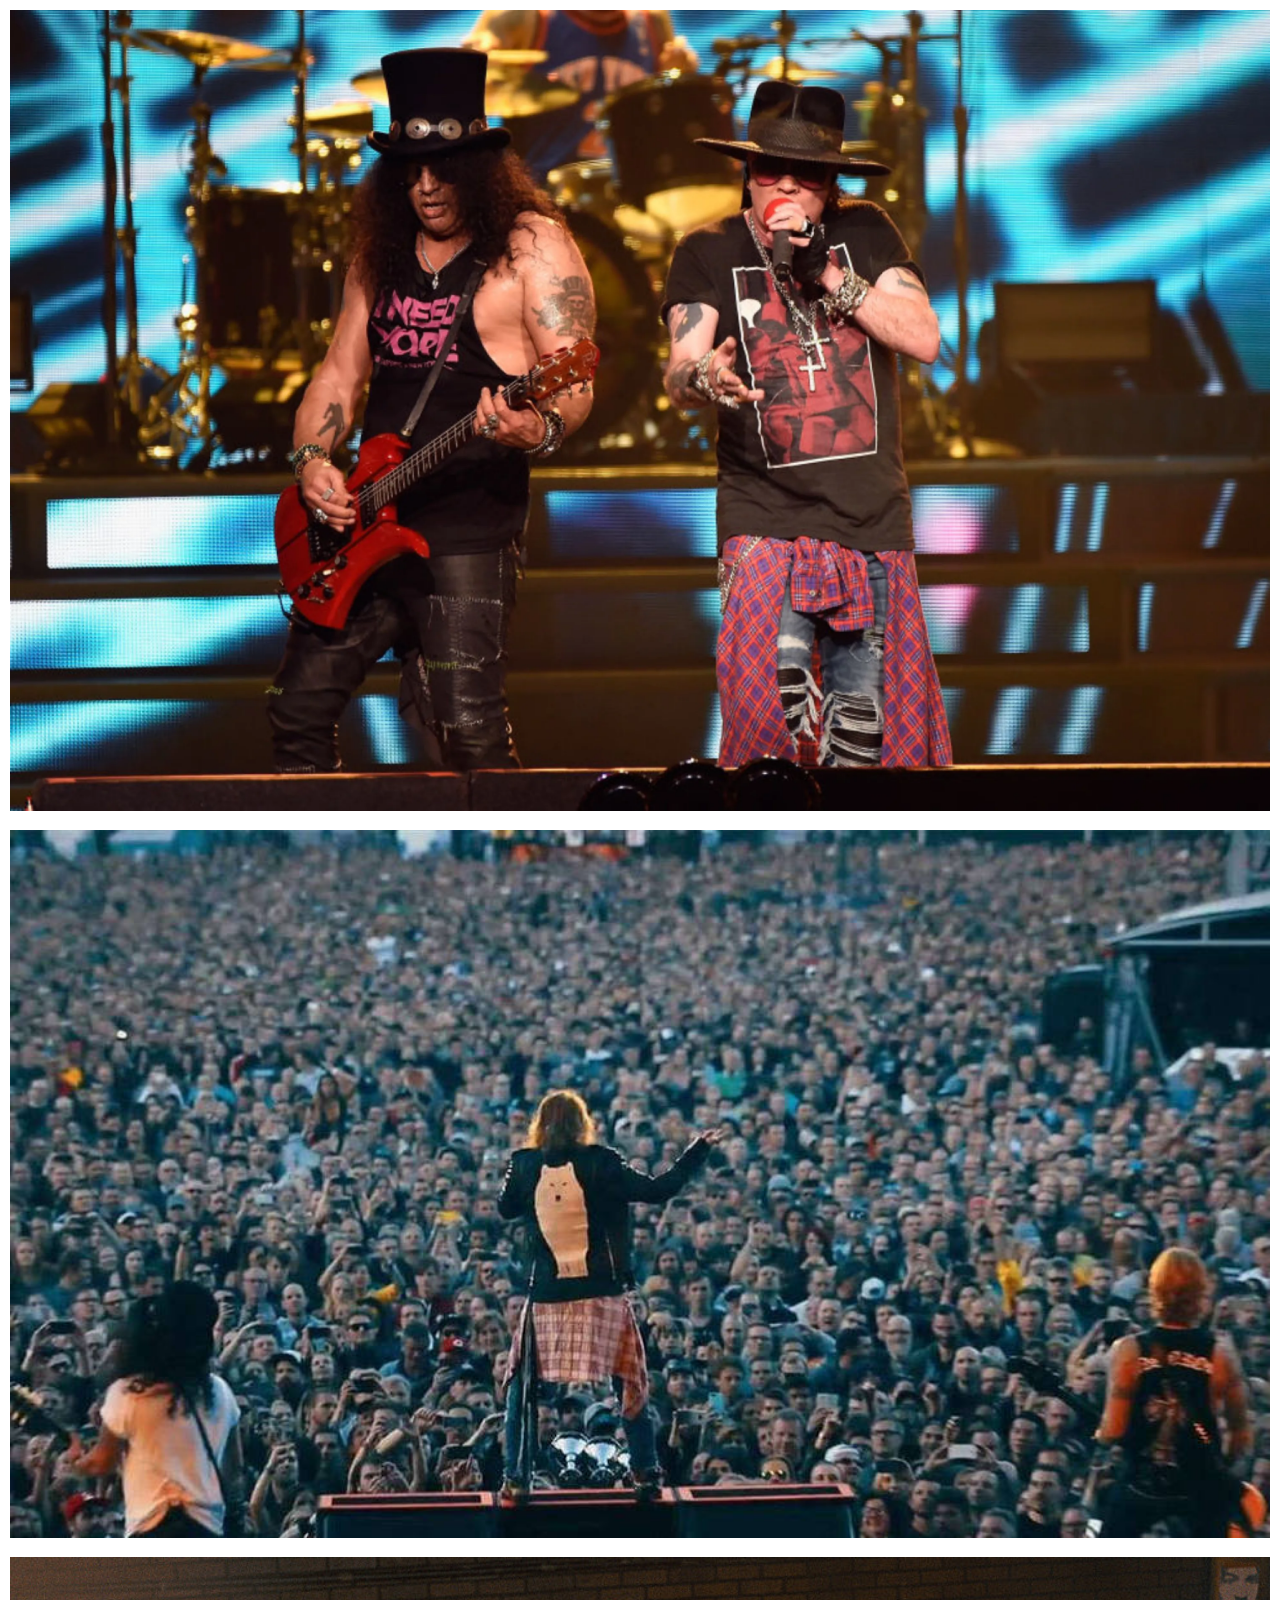
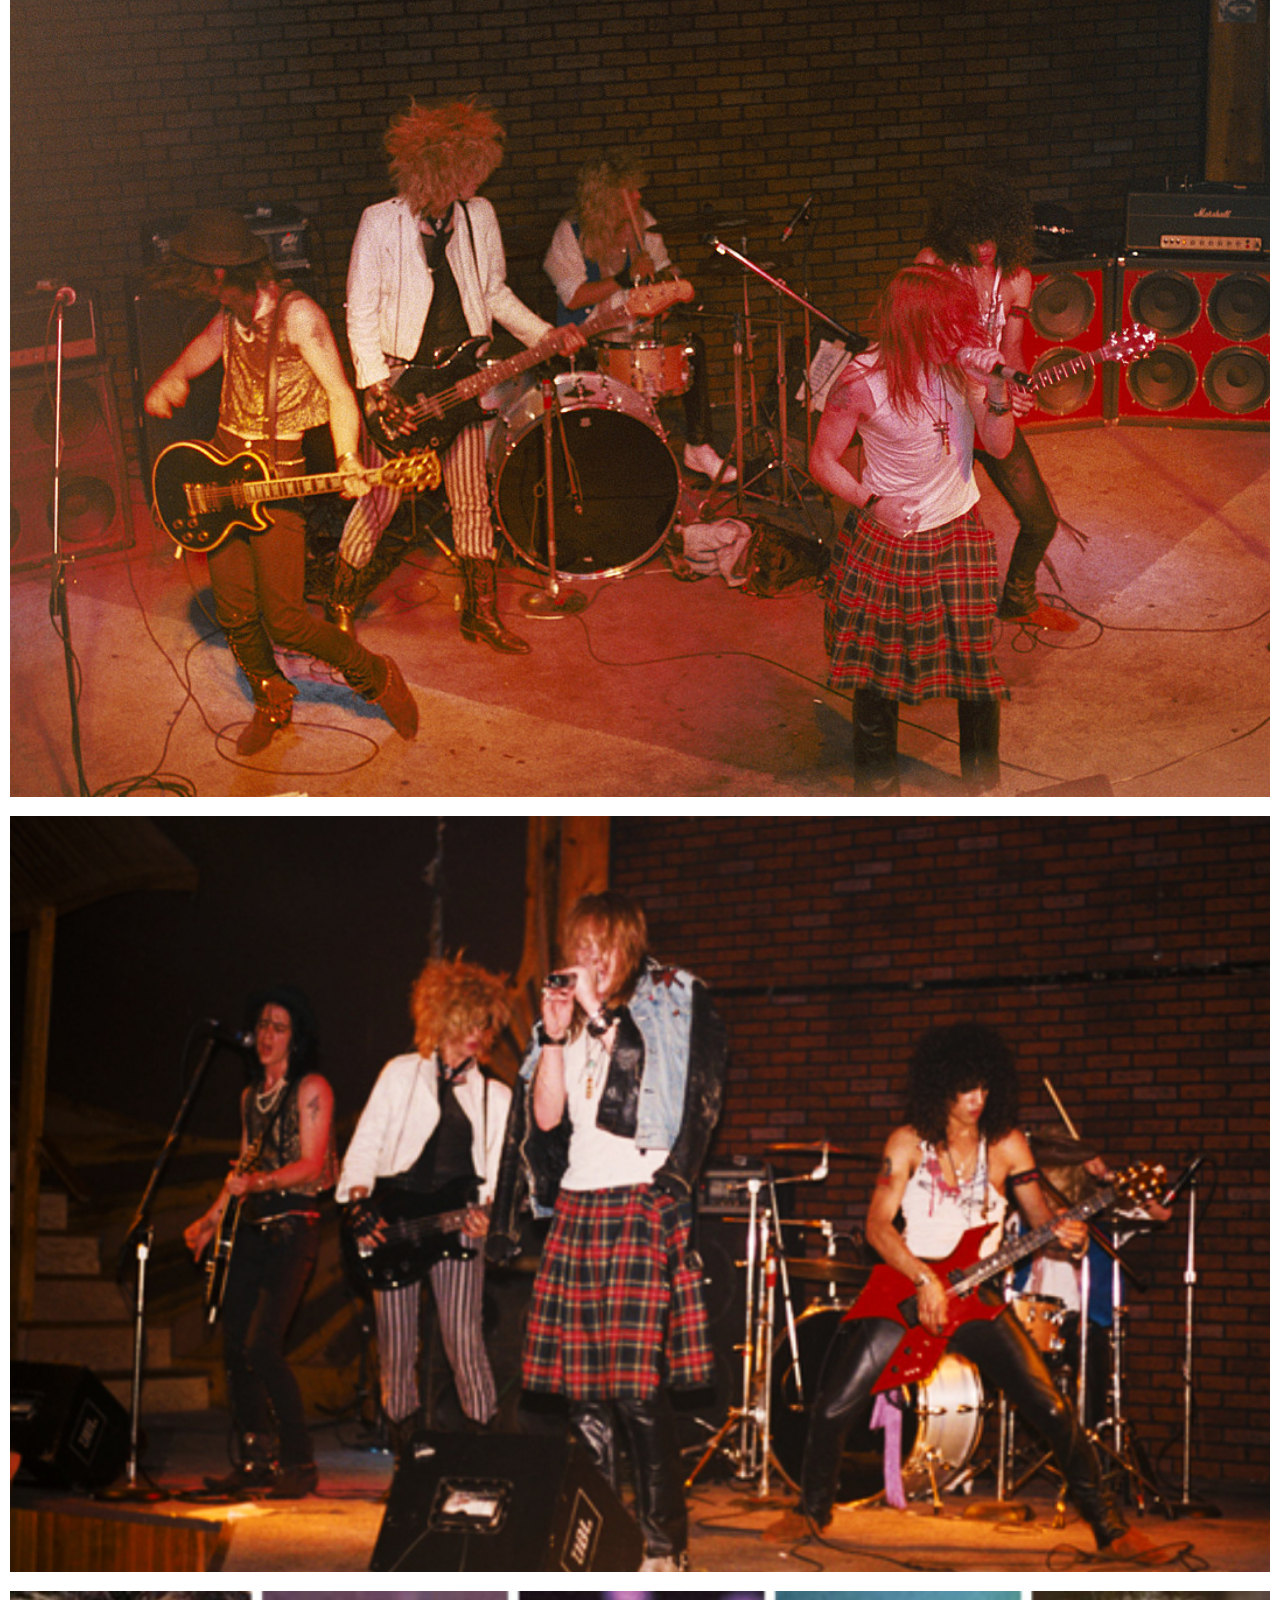
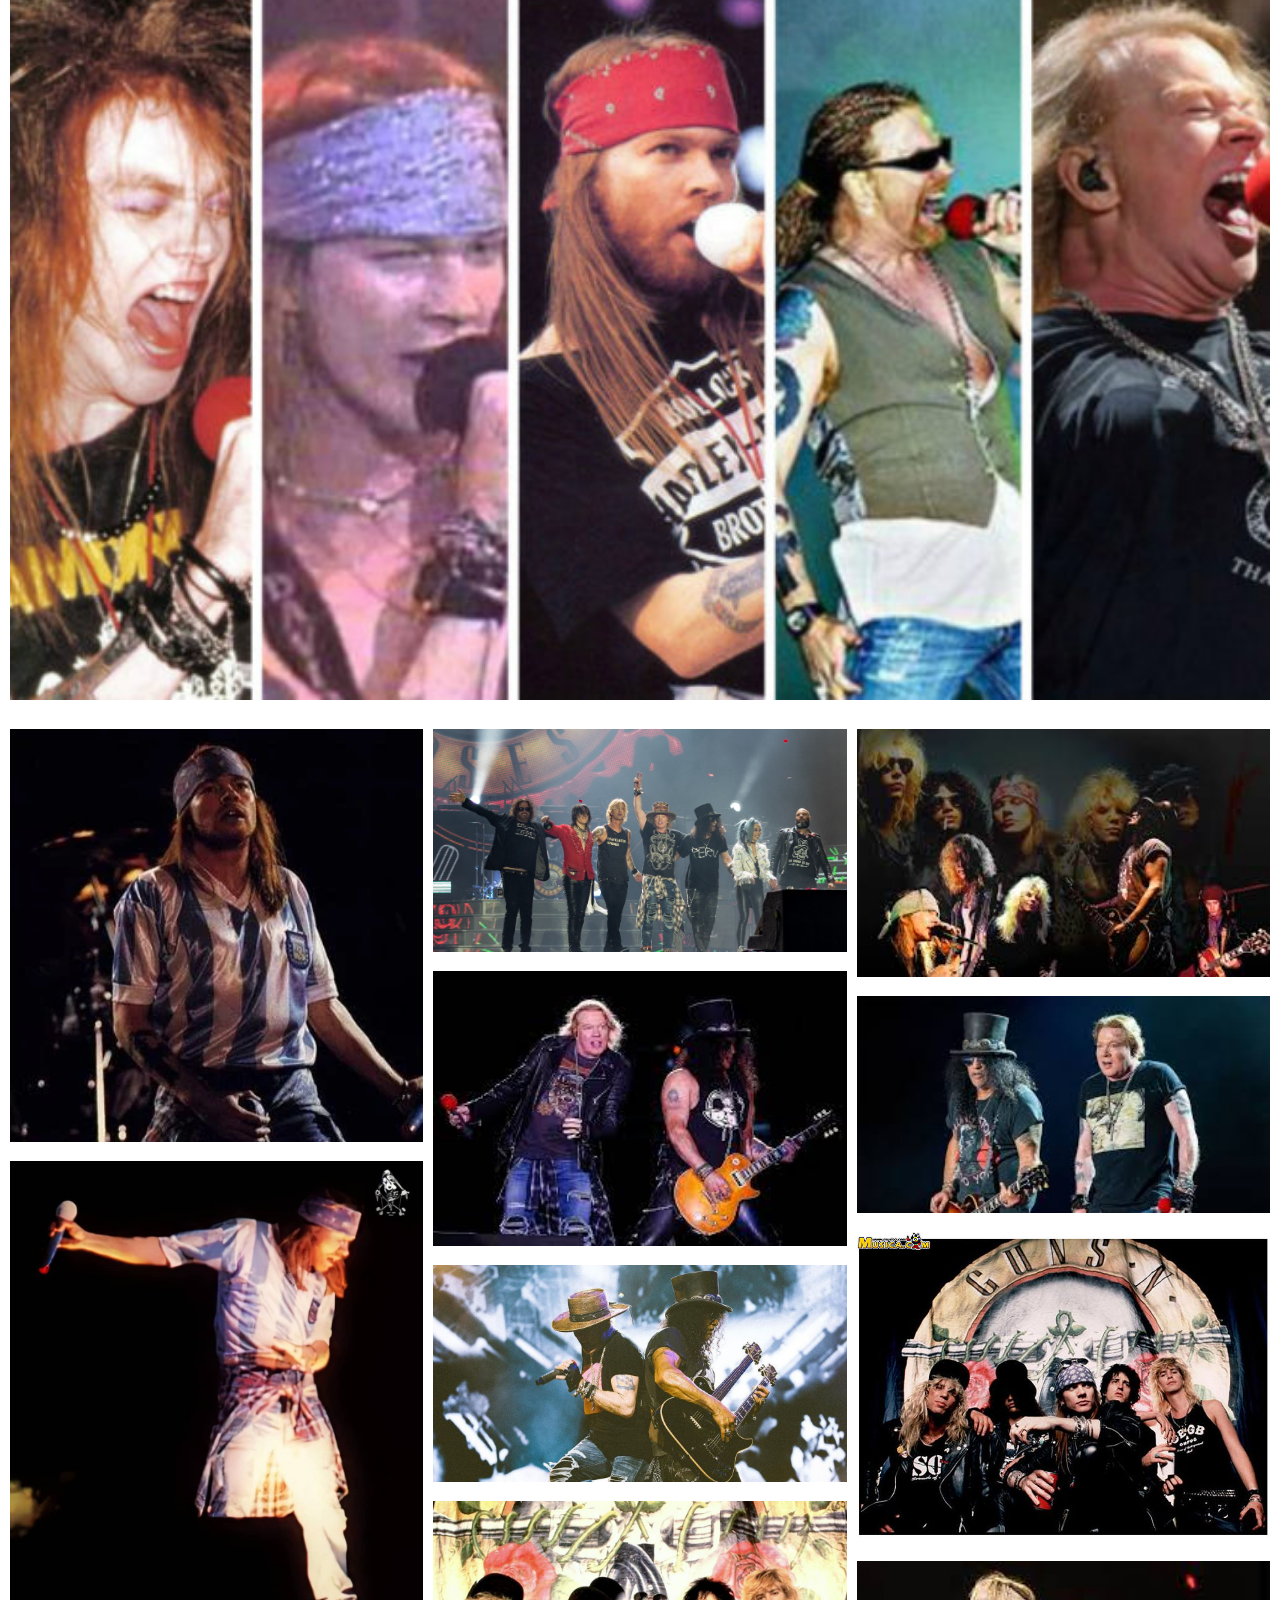
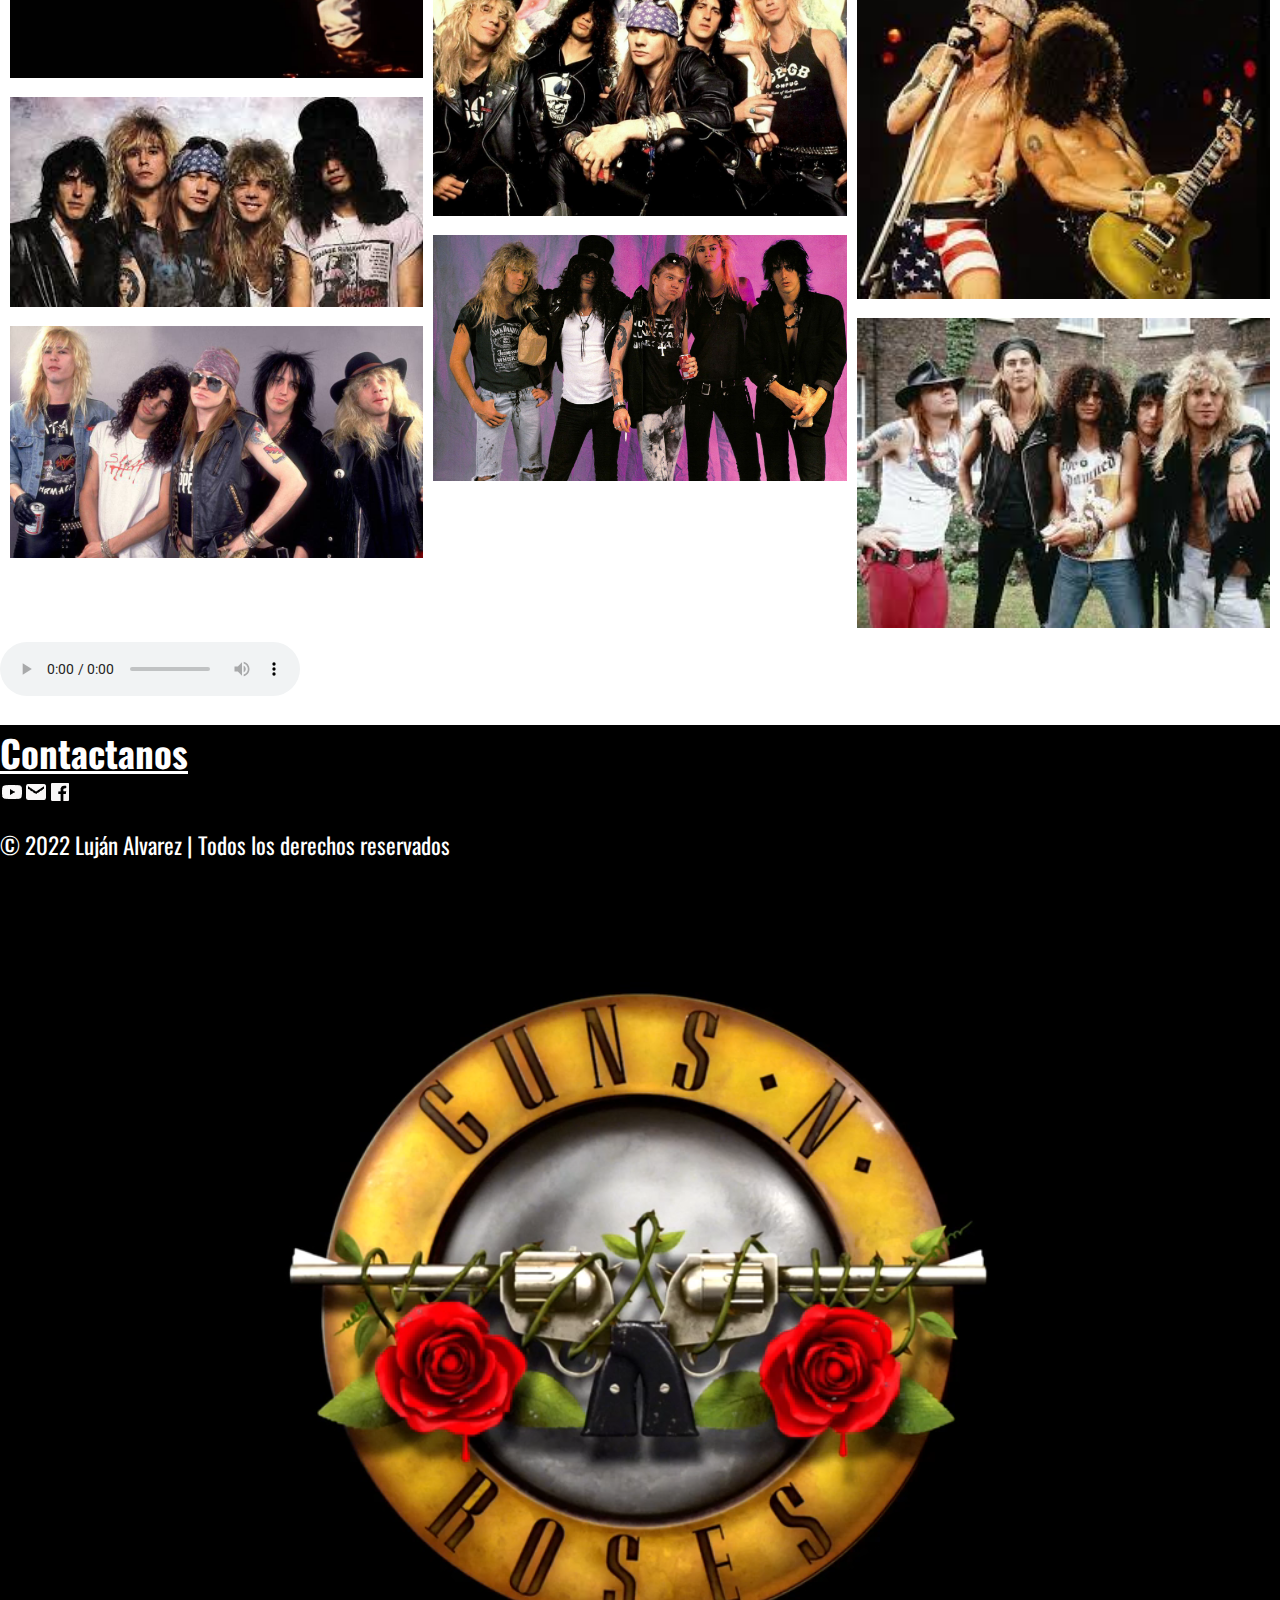
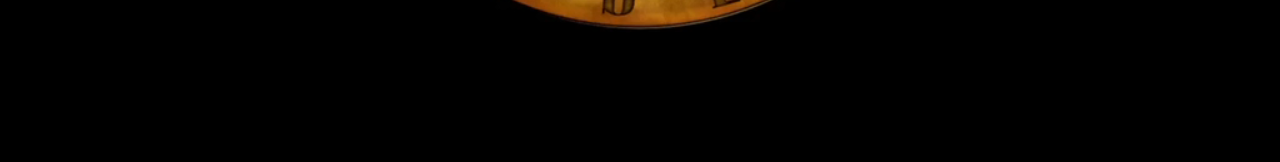
==== commit 88b483b0: "footer" ====
--- a/index.html
+++ b/index.html
@@ -22,7 +22,7 @@
             </label>
             <ul>
                 <li><a href="registro.html">Registrate</a></li>
-                <li><a href="#">Galería</a></li>
+                <li><a href="#galeria">Galería</a></li>
                 <li><a href="login.html">Log in</a></li>
             </ul>
         </div>
@@ -42,8 +42,9 @@
        <ol>2004-Greatest Hits</ol>
        <ol>2008-Chinese Democracy</ol>
    </ul>
-   <h2>Galería de fotos</h2>
-<div class="row">
+
+   <h1>Galería de fotos</h1>
+<div class="row" id="galeria">
     <div class="column">
         <img src="./fotos/axl.webp" alt="">
         <img src="./fotos/axl2.jpg" alt="">
@@ -74,15 +75,26 @@
     </div>
 </div>
 
-
-    <video muted autoplay loop>
-       <source src="./fotos/gnr_video.mp4" type="video/mp4">
-    </video> 
     <audio controls autoplay>
         <source src="./sweet child o mine.mp3" type="audio/mpeg">
     </audio>
 </main>
-
-
+<footer class="footer" >
+    <div class="contenedor">
+        <h2 class="titulo-seccion" >Contactanos</h2>
+    </div>
+    <div class="redes-sociales">
+        <a href="https://www.youtube.com/channel/UCIak6JLVOjqhStxrL1Lcytw"> <img src="./logotoutube.png" alt=""></a><i class="fab fa-youtube" ></i>
+        <a href="https://www.google.com/intl/es-419/gmail/about/""> <img src="./email.png" alt=""></a><i class="fab e-mail" ></i>
+        <a href="https://m.facebook.com/profile.php?id=100044362962707"><img src="./facebook-square-logo-24 (1).png" alt=""></a><i class="fab facebook-f" ></i>
+    </div>
+    <div class="contenedor">
+        <p class="copy">© 2022 Luján Alvarez | Todos los derechos reservados</p>
+    </div>
+    </div>
+</footer>
+<video muted autoplay loop>
+    <source src="./fotos/gnr_video.mp4" type="video/mp4">
+ </video> 
 </body>
 </html>--- a/estilos.css
+++ b/estilos.css
@@ -58,20 +58,6 @@
     position:relative;
 }
 
-#btn2{
-    width: 130px;
-    height: 35px;
-    font-weight:300;
-    color: white;
-    border-radius: 10px;
-    margin-left: 892px;
-    margin-top: 24px;
-    font-family: 'Oswald', sans-serif;
-    background-color:#222;
-    cursor: pointer;
-    letter-spacing: 3px;
-    border: none;
-}
 .menu-icon img{
     width: 30px;
     height: 30px; 
@@ -129,7 +115,16 @@
     height: 100%;
     object-fit: cover;
 }
+footer{
+    background-color: black;
+    
+}
 
+.titulo-seccion, .copy, .redes-sociales{
+    color: white;
+    width: 500px;
+    display: flex;
+}
 @media (max-width:768px){
     .checkbtn{
         display: block;
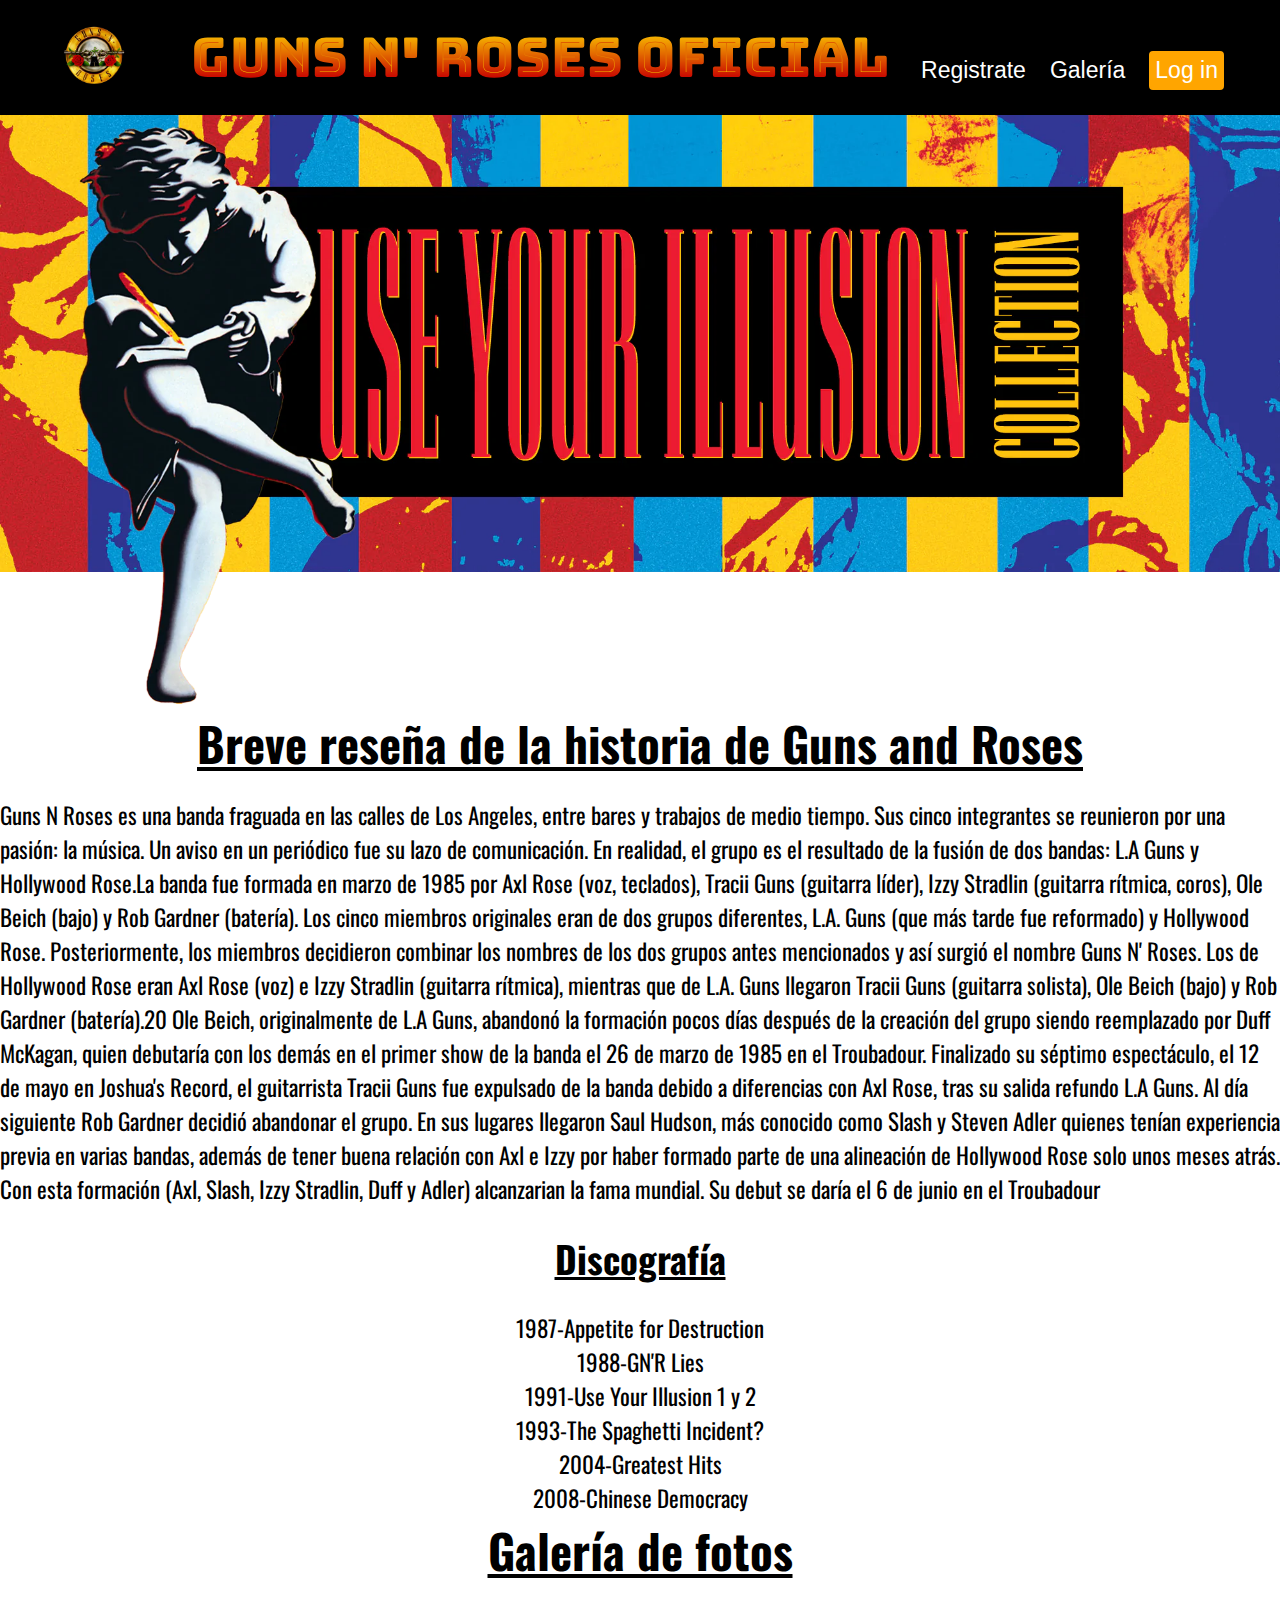
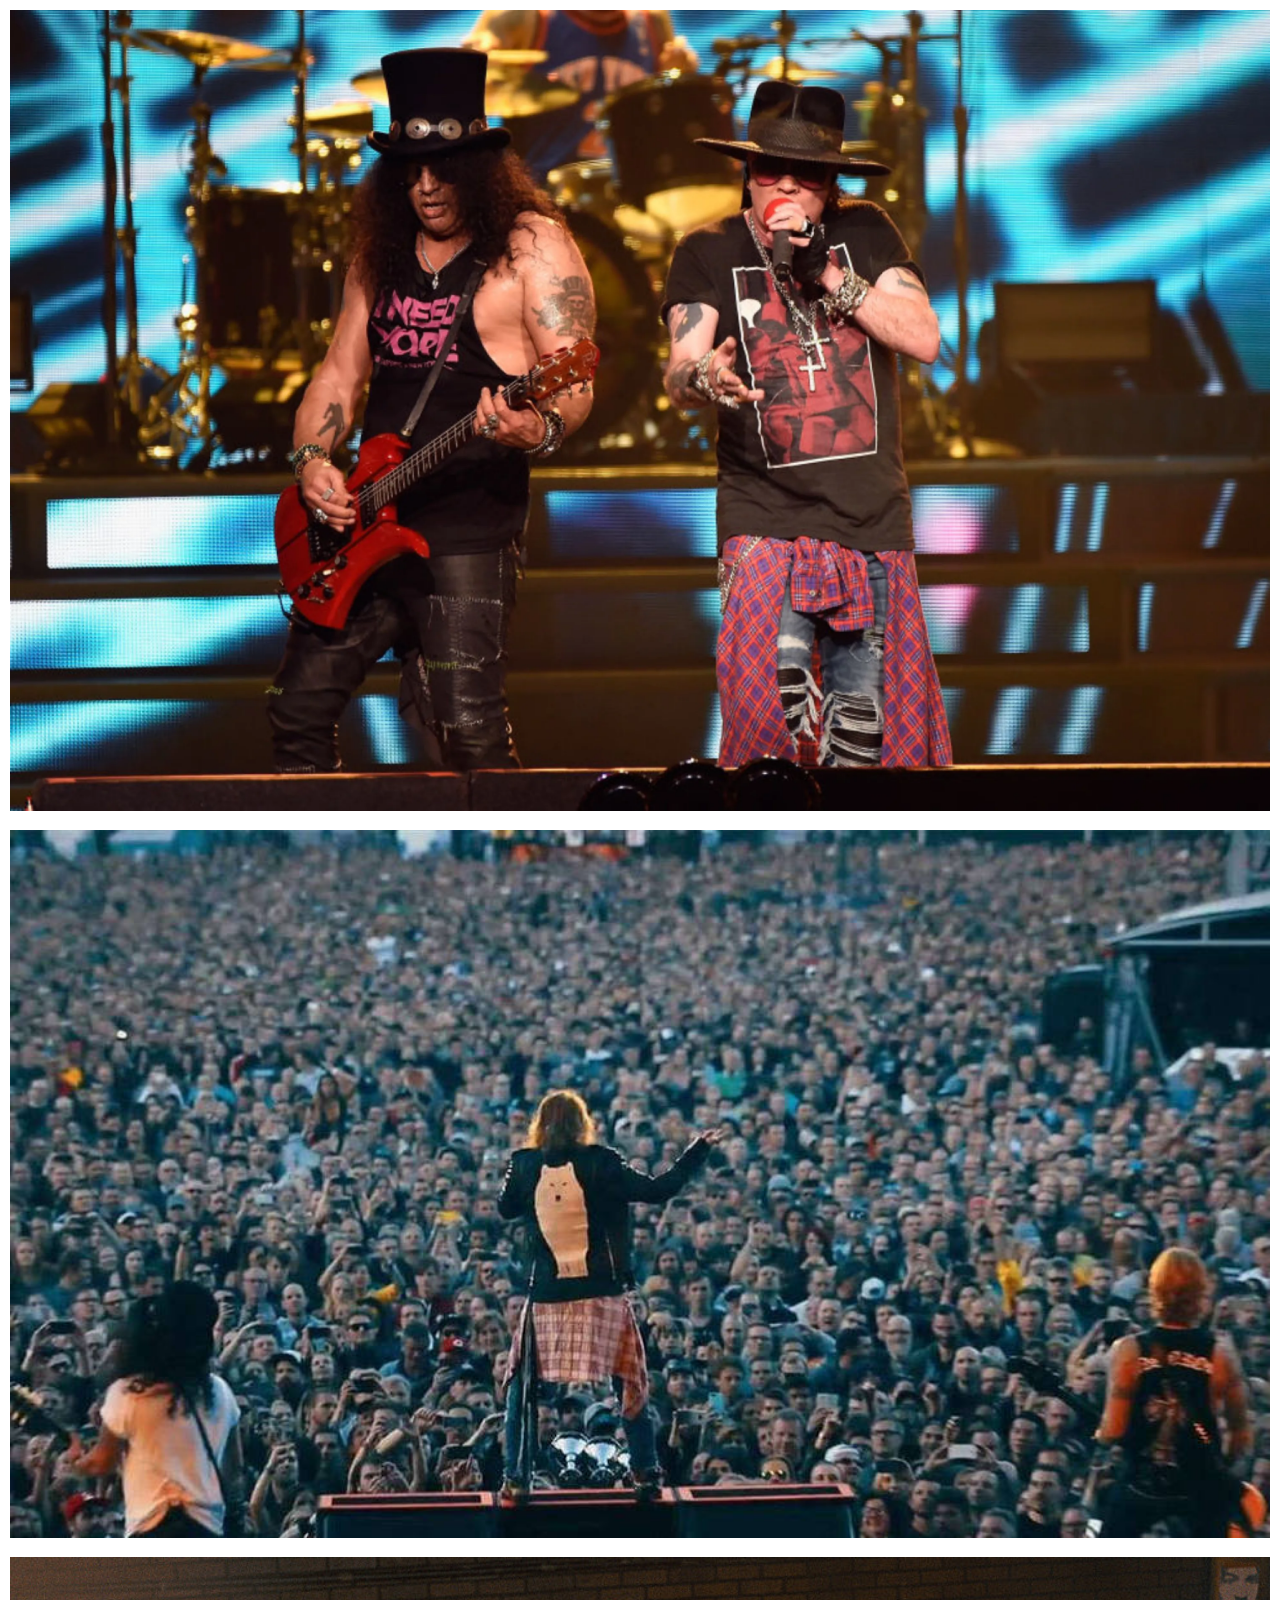
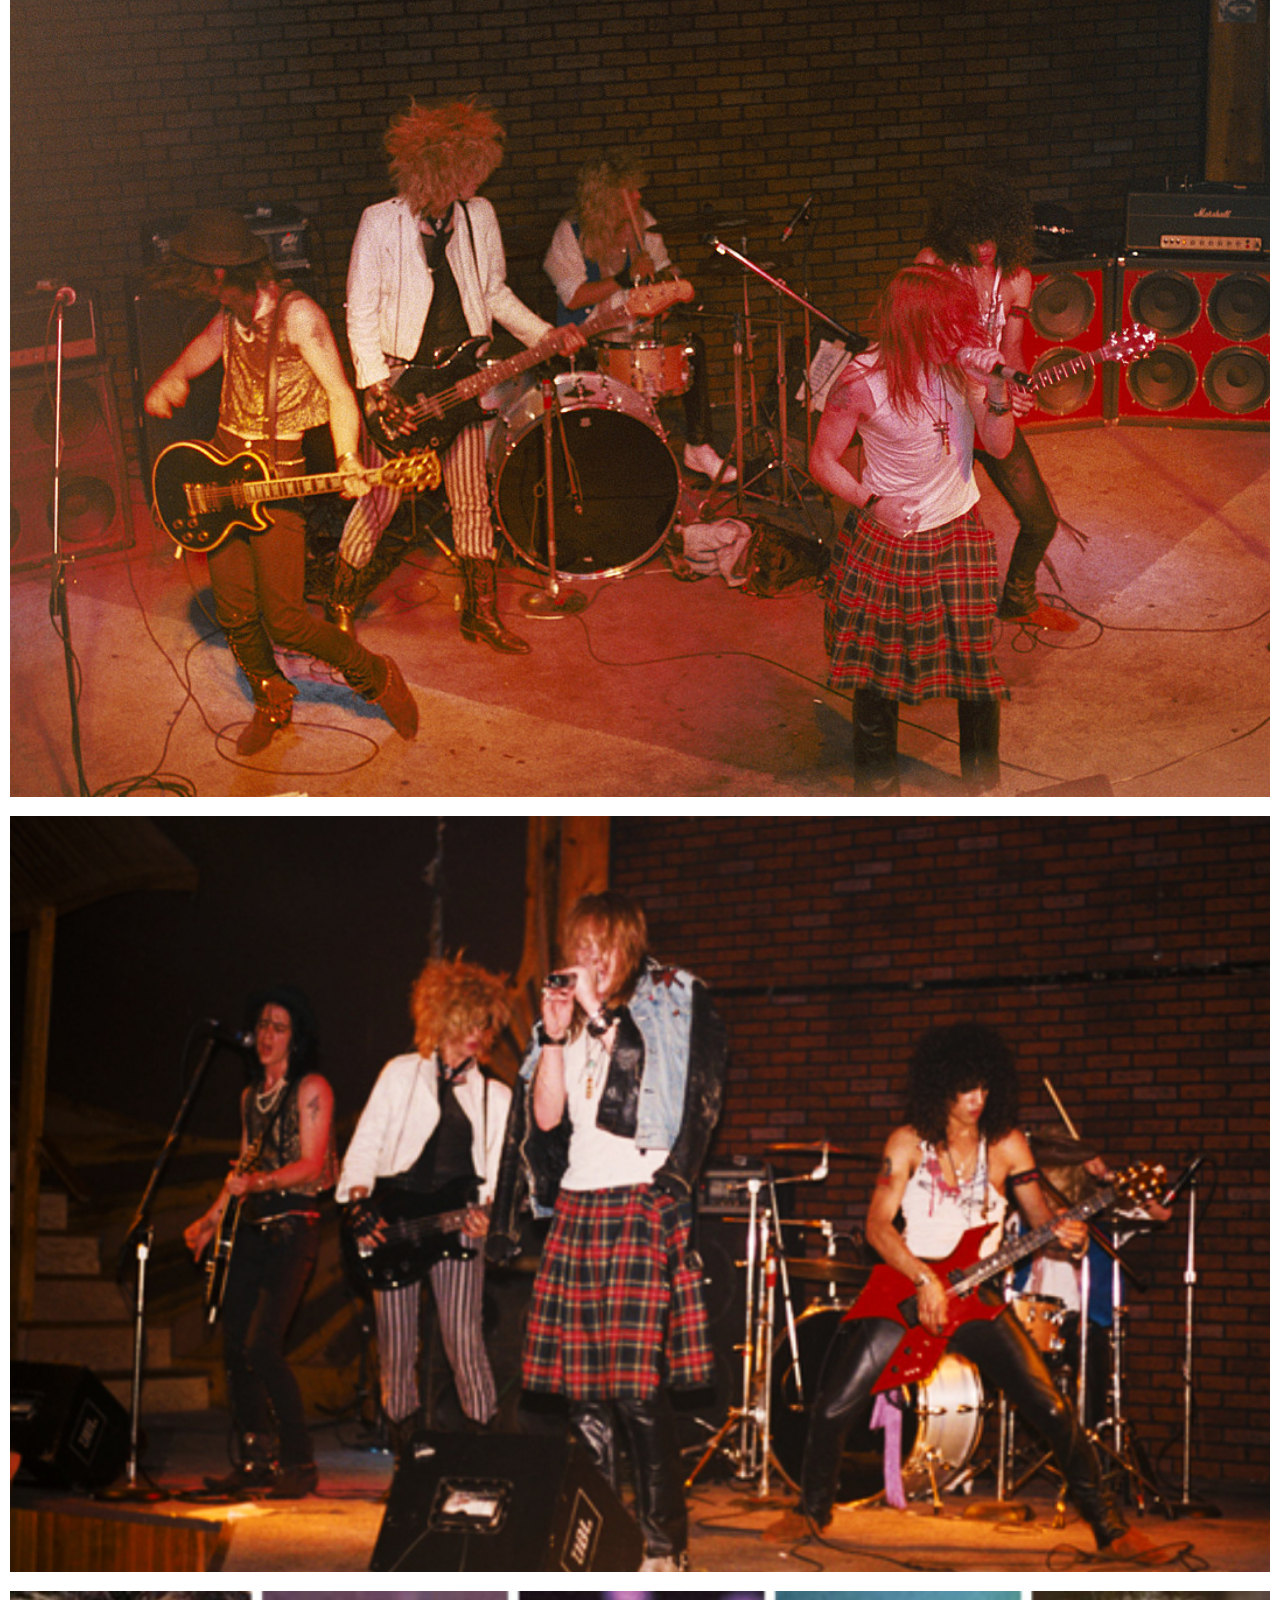
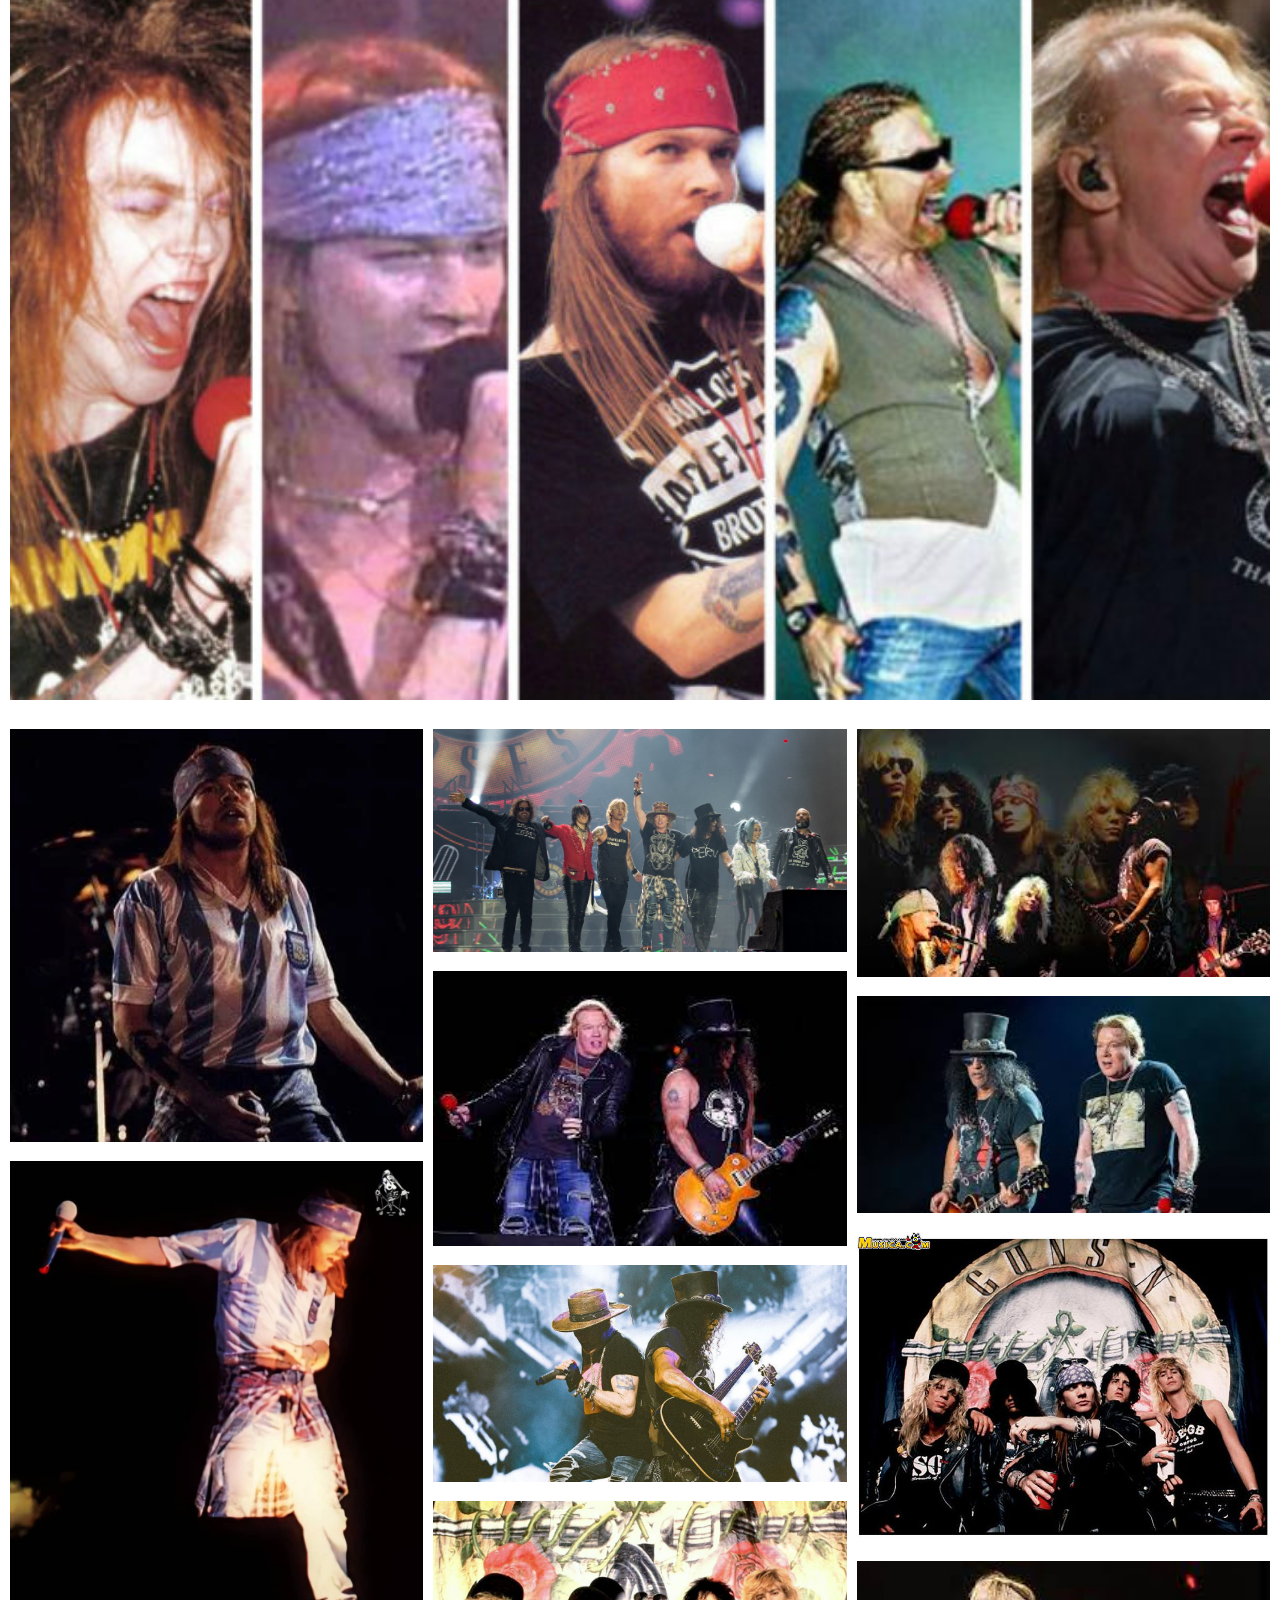
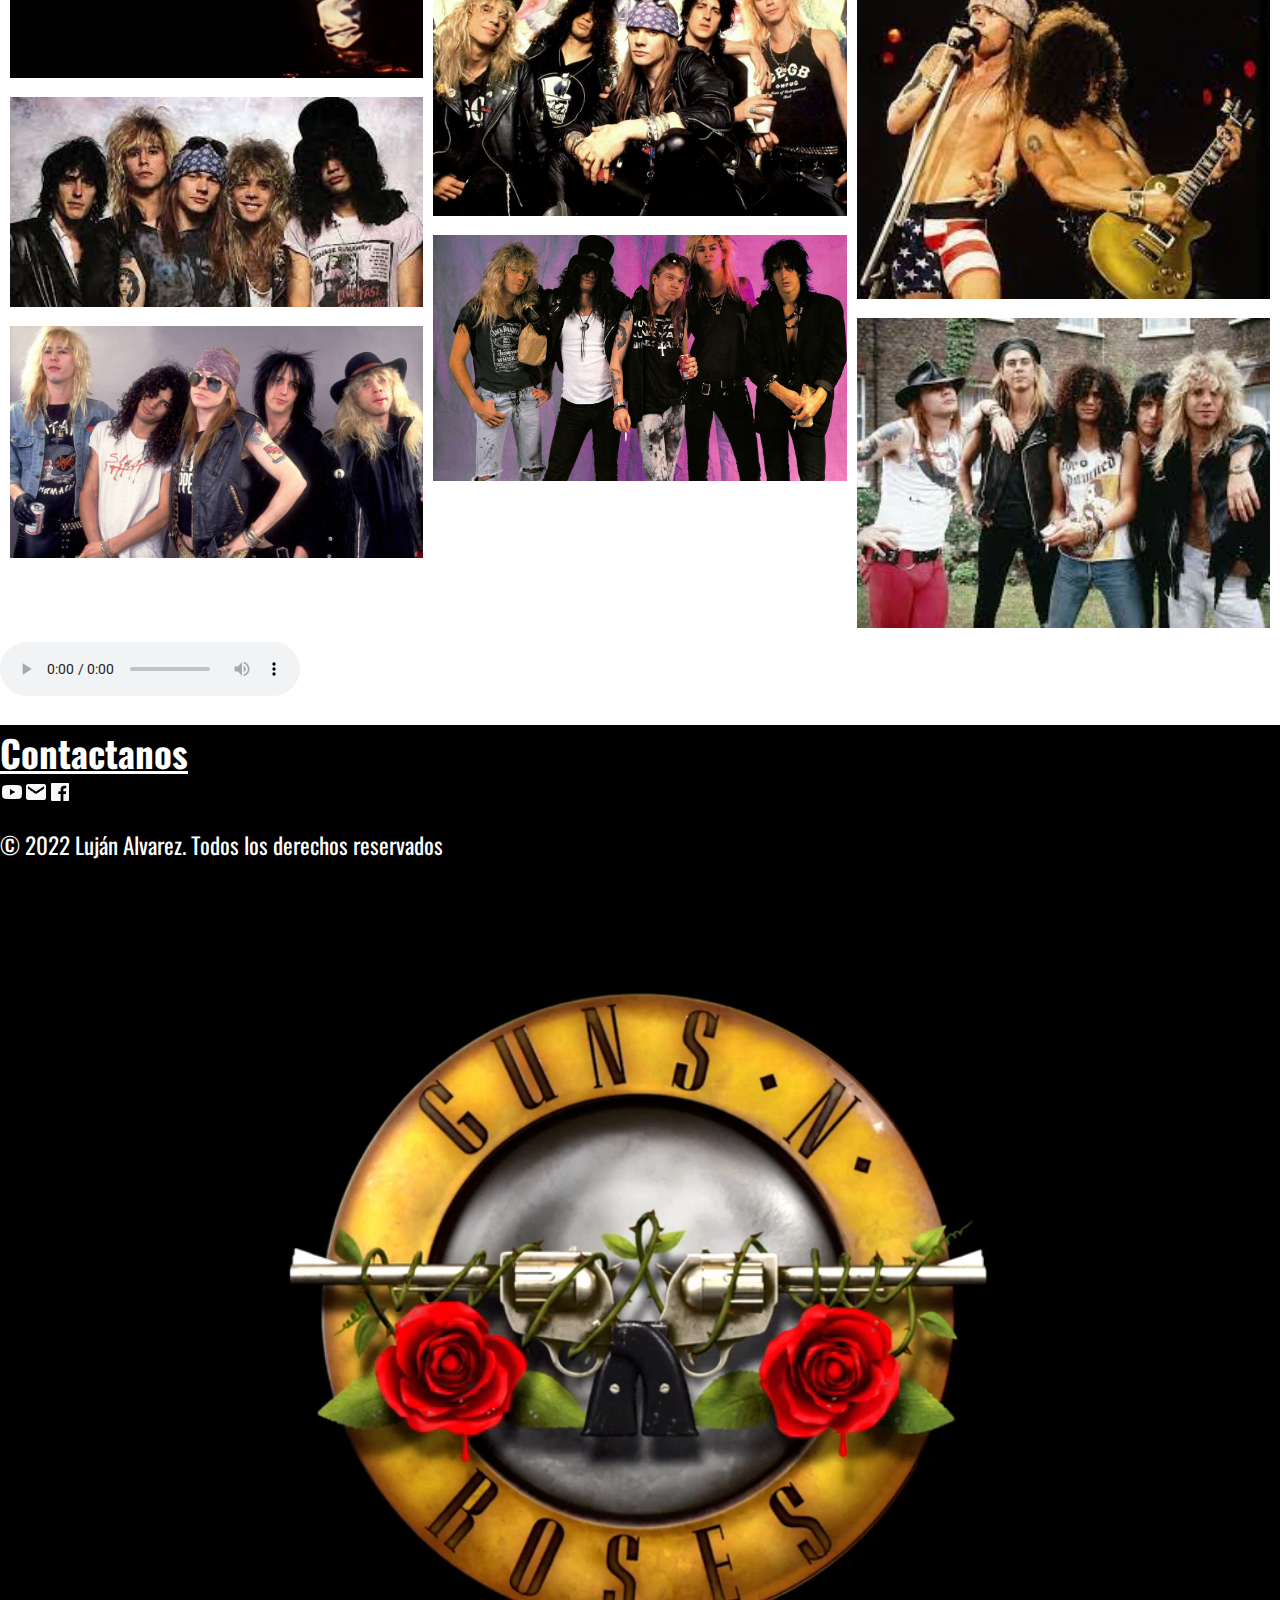
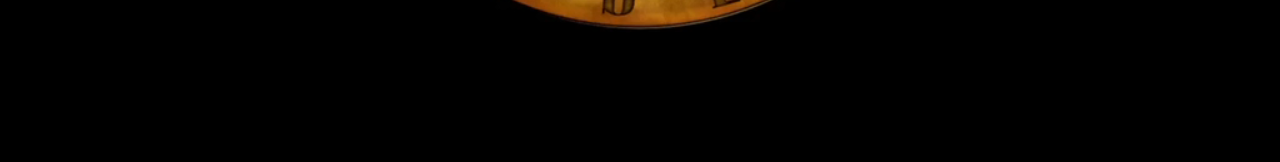
==== commit b0d9ba80: "cambios" ====
--- a/index.html
+++ b/index.html
@@ -24,7 +24,6 @@
                 <li><a href="registro.html">Registrate</a></li>
                 <li><a href="#galeria">Galería</a></li>
                 <li><a href="login.html">Log in</a></li>
-            </ul>
         </div>
        </header>
        <main>
@@ -74,14 +73,13 @@
         <img src="./fotos/banda18.jpg" alt="">
     </div>
 </div>
-
     <audio controls autoplay>
         <source src="./sweet child o mine.mp3" type="audio/mpeg">
     </audio>
 </main>
-<footer class="footer" >
-    <div class="contenedor">
-        <h2 class="titulo-seccion" >Contactanos</h2>
+<footer class="footer">
+    <div class="contenedor" >
+        <h2 class="titulo-seccion">Contactanos</h2>
     </div>
     <div class="redes-sociales">
         <a href="https://www.youtube.com/channel/UCIak6JLVOjqhStxrL1Lcytw"> <img src="./logotoutube.png" alt=""></a><i class="fab fa-youtube" ></i>
@@ -89,7 +87,8 @@
         <a href="https://m.facebook.com/profile.php?id=100044362962707"><img src="./facebook-square-logo-24 (1).png" alt=""></a><i class="fab facebook-f" ></i>
     </div>
     <div class="contenedor">
-        <p class="copy">© 2022 Luján Alvarez | Todos los derechos reservados</p>
+        <p class="copy">© 2022 Luján Alvarez. Todos los derechos reservados</p>
+
     </div>
     </div>
 </footer>
--- a/estilos.css
+++ b/estilos.css
@@ -172,7 +172,9 @@
         width: 100%;
         height: 200px;
      
-    }.column{
+    }
+    .column{
         flex: 100%;
+    
     }
-}+    }
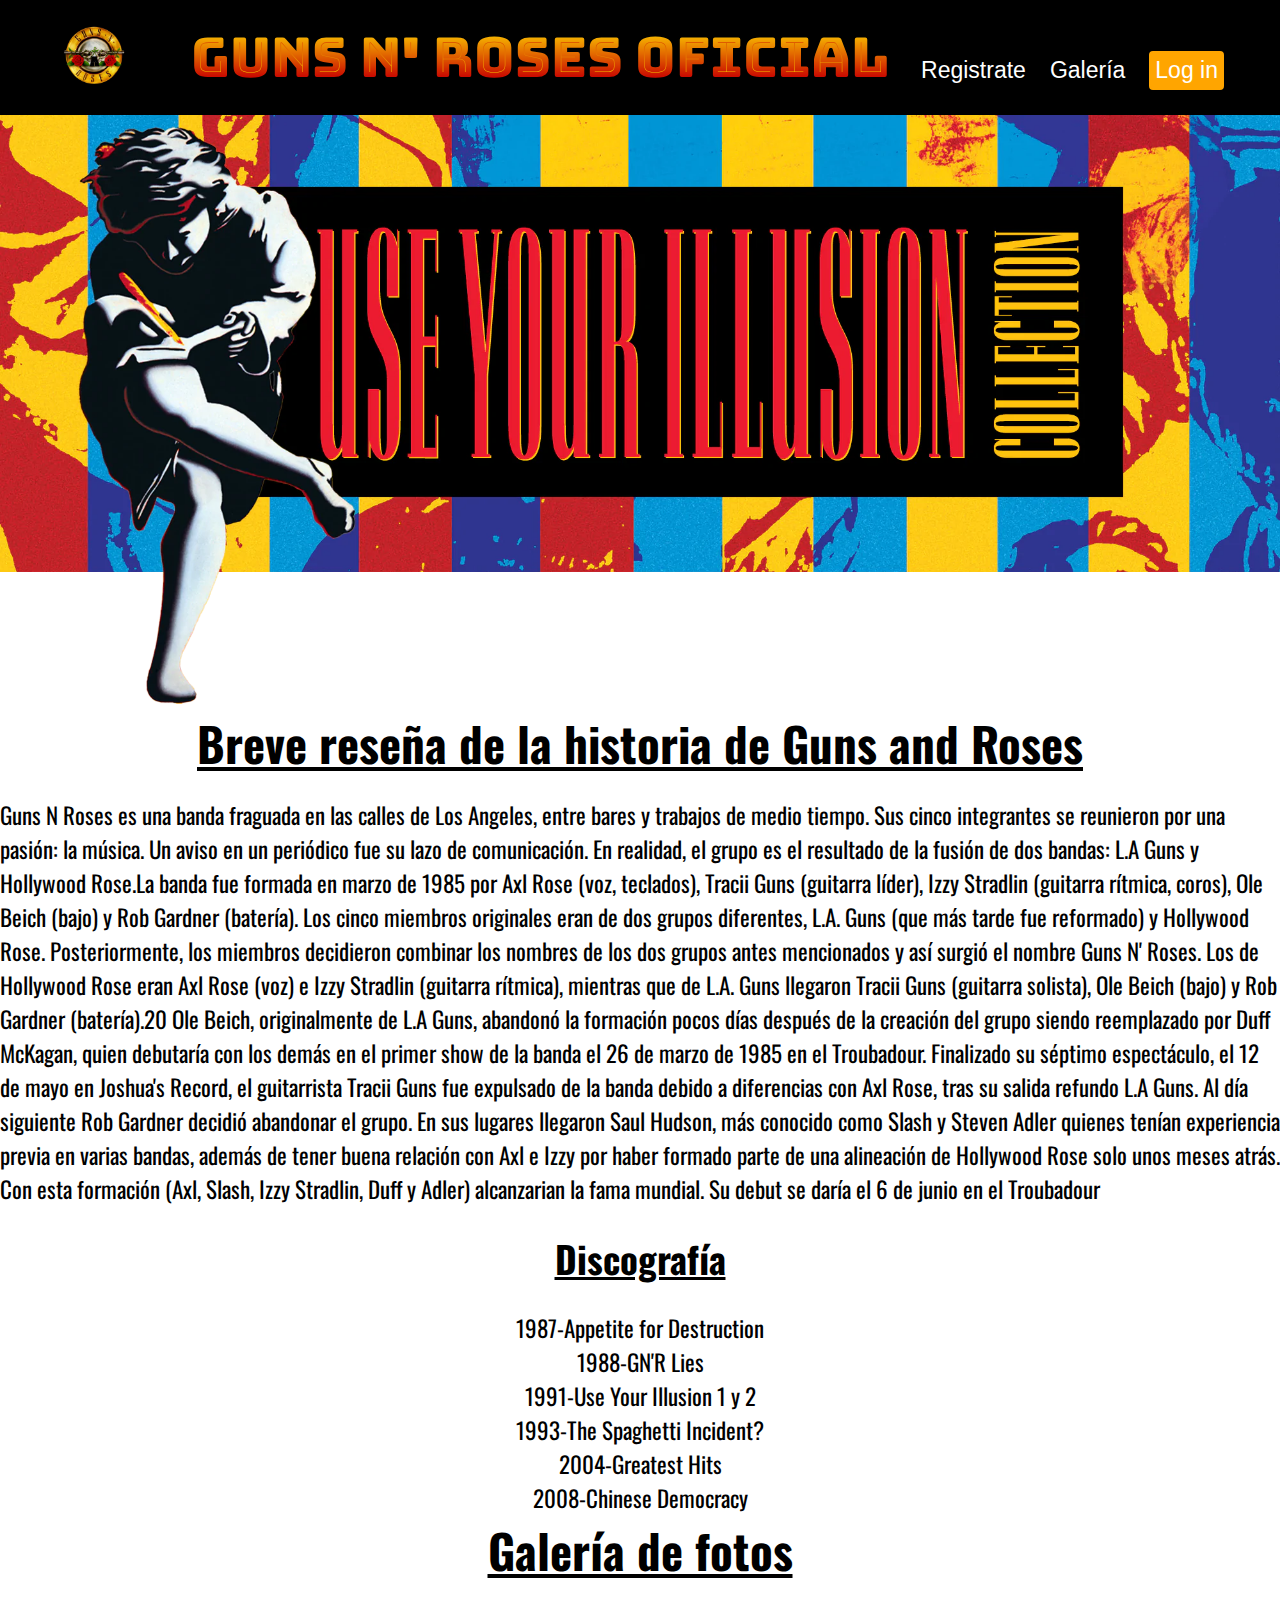
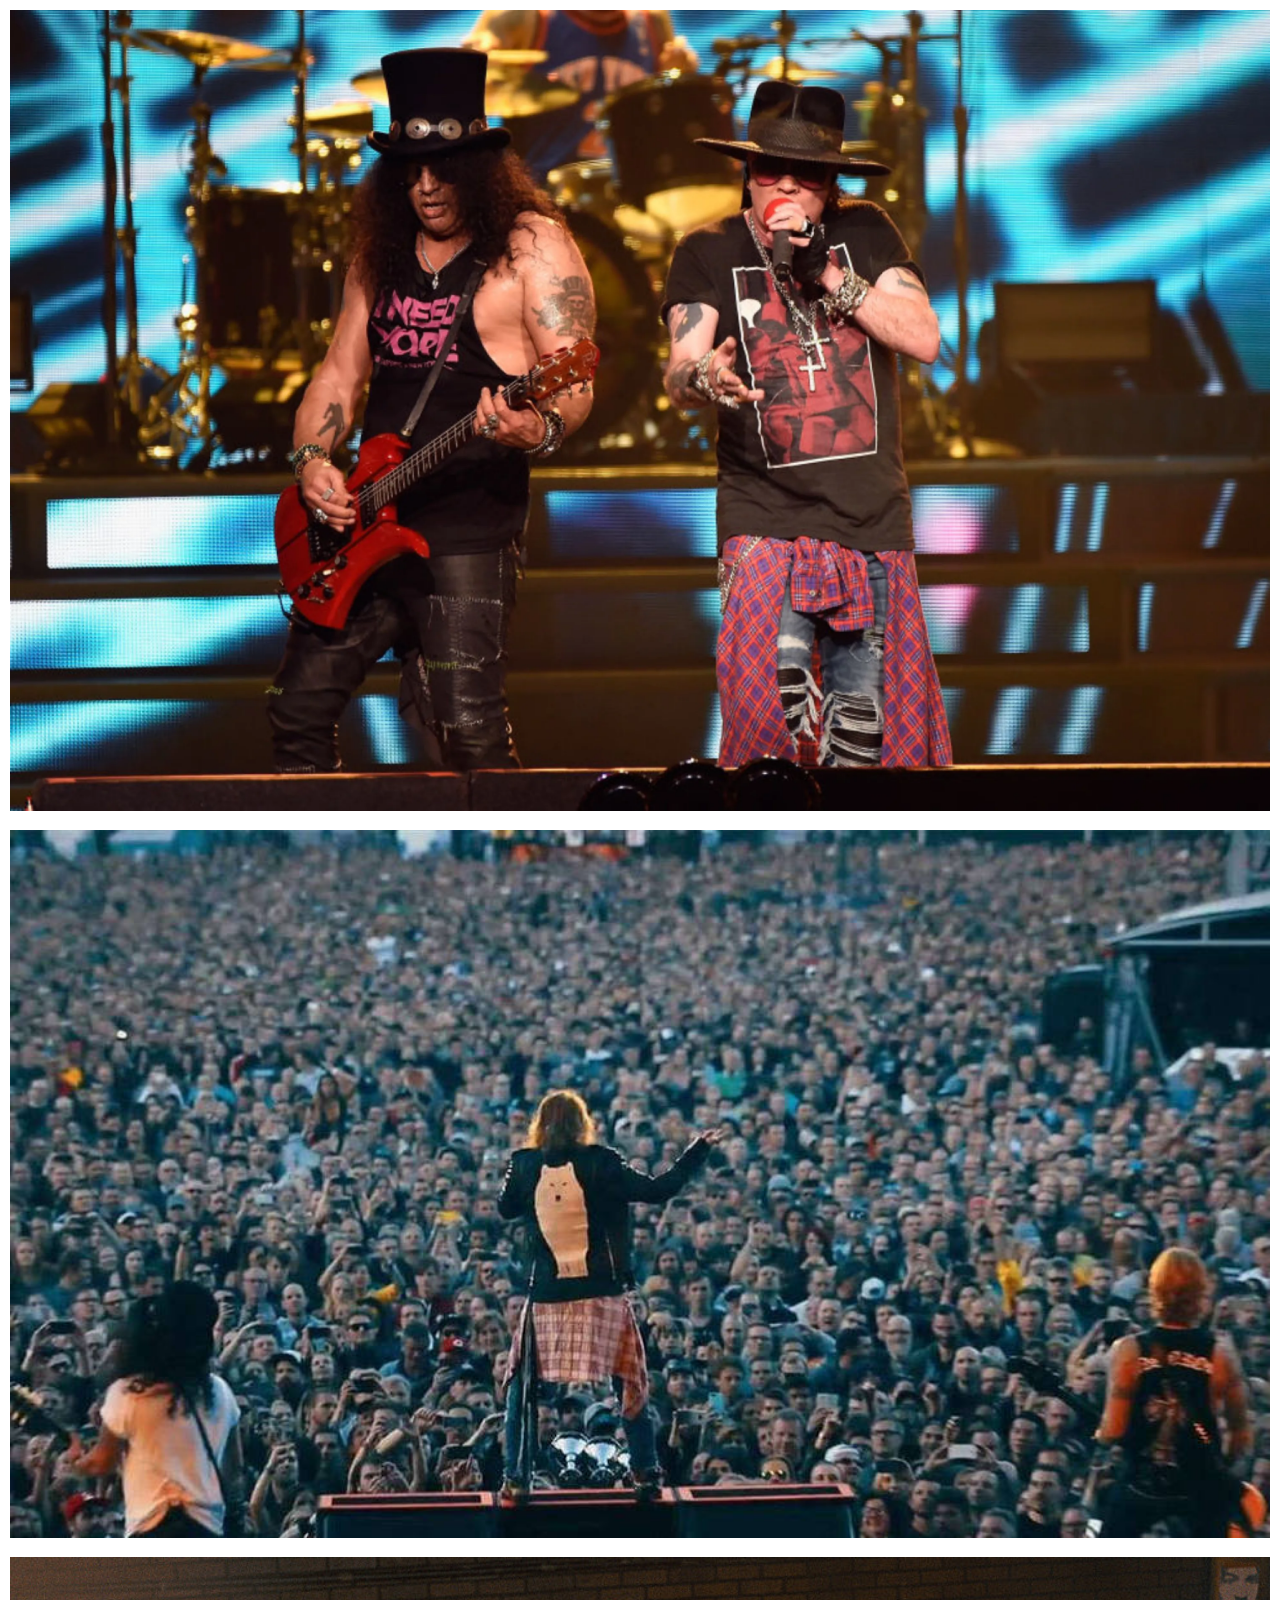
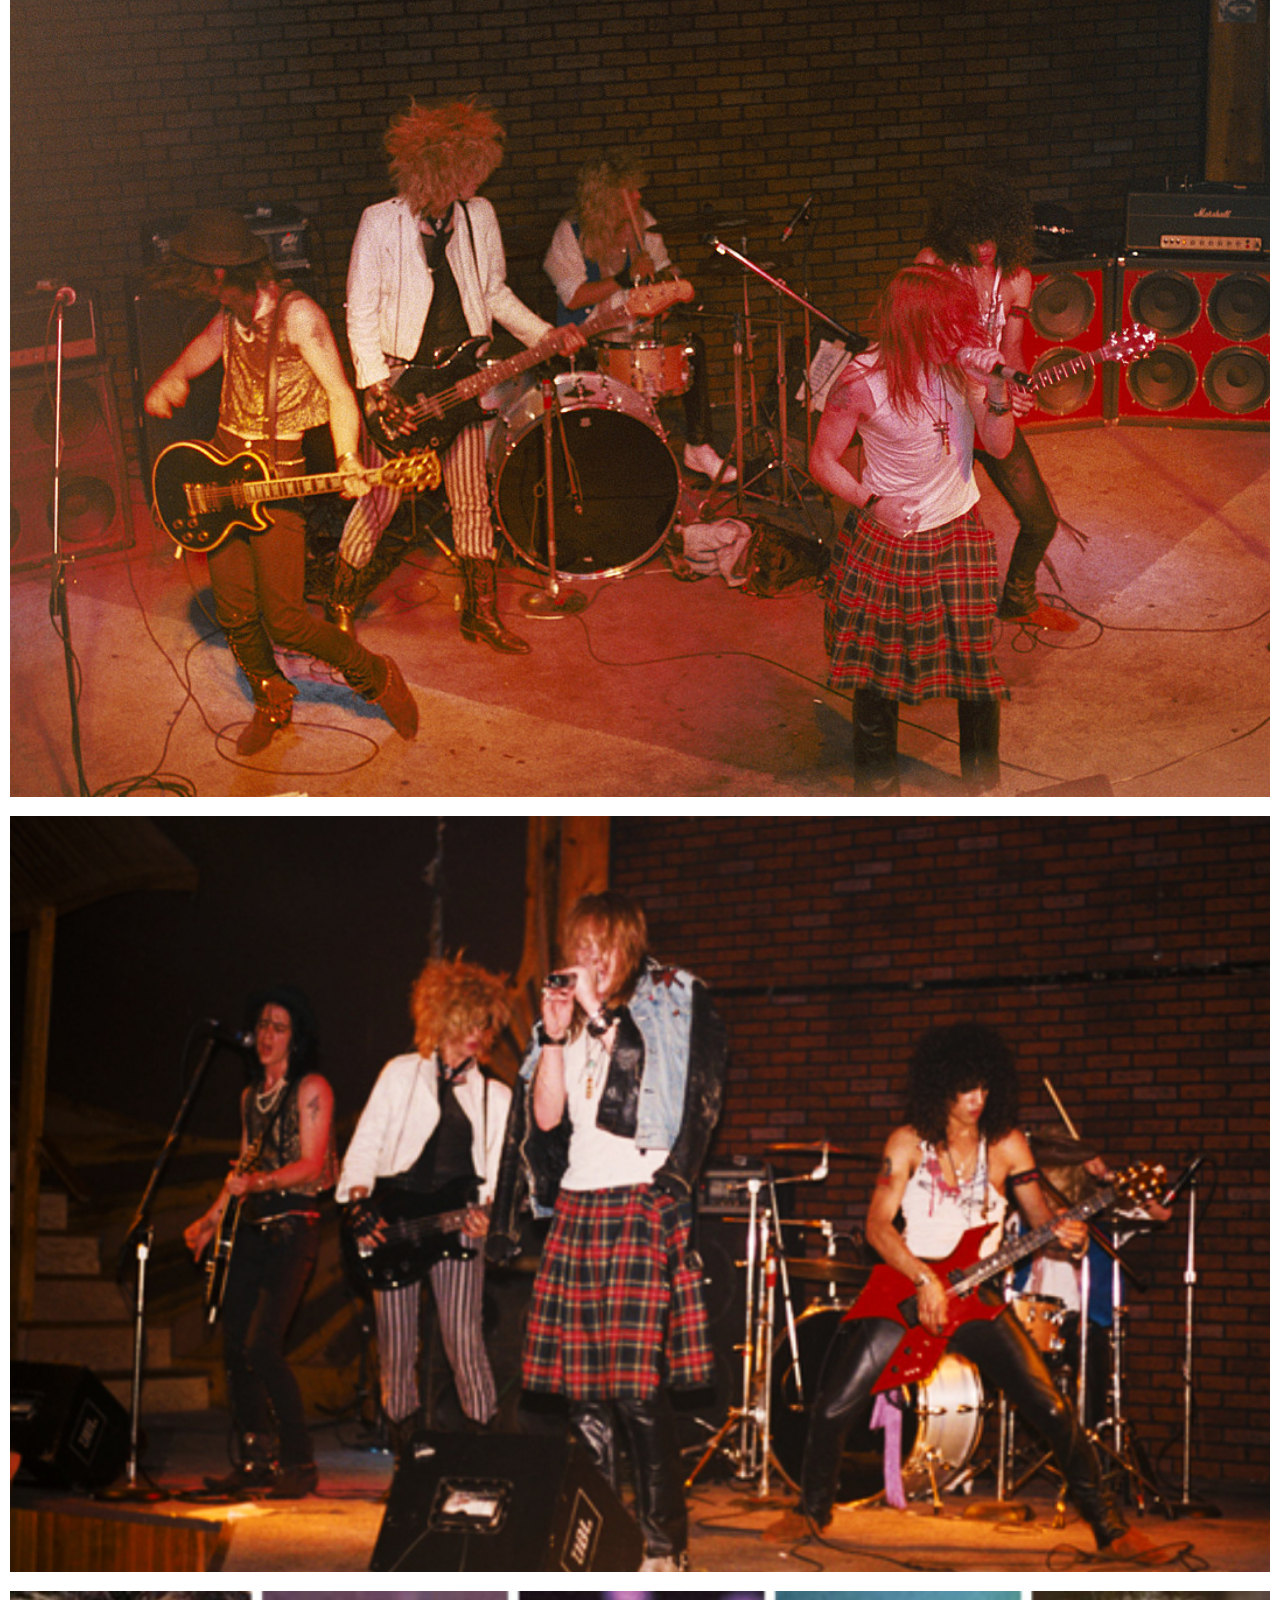
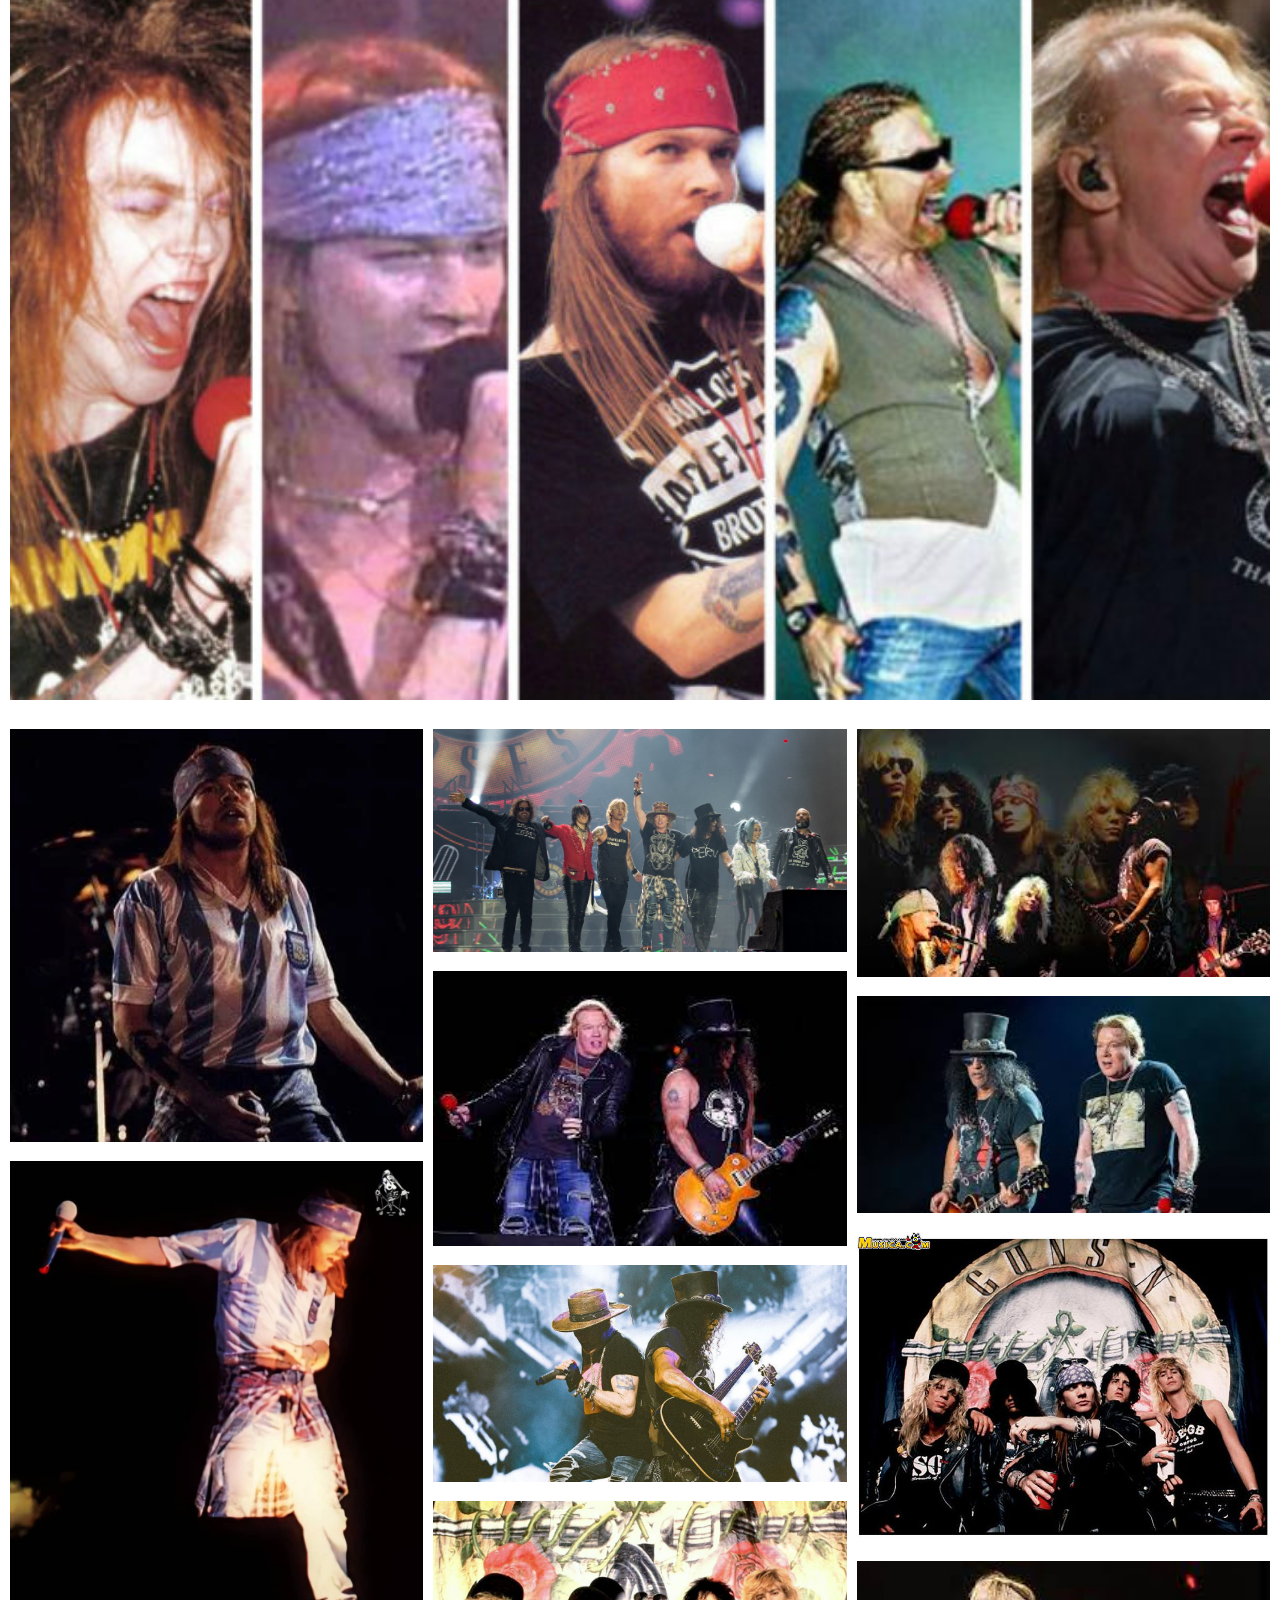
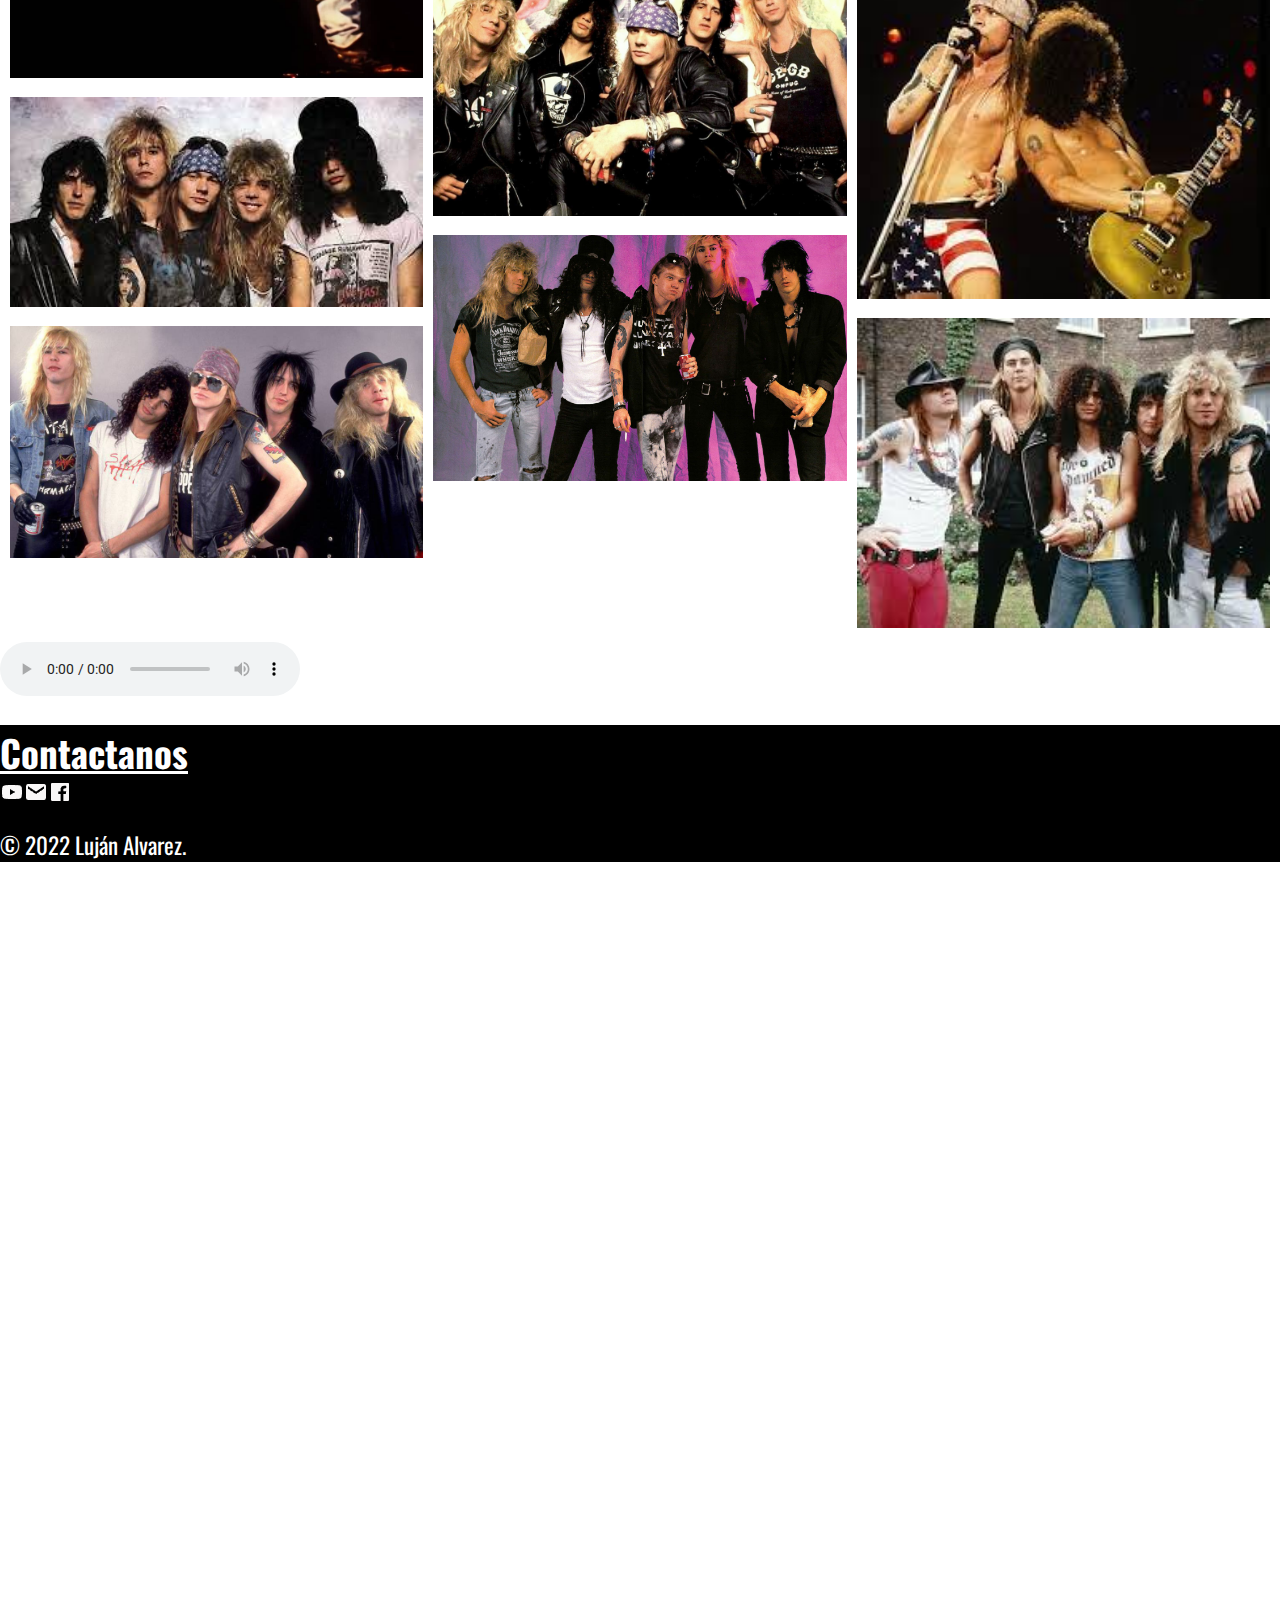
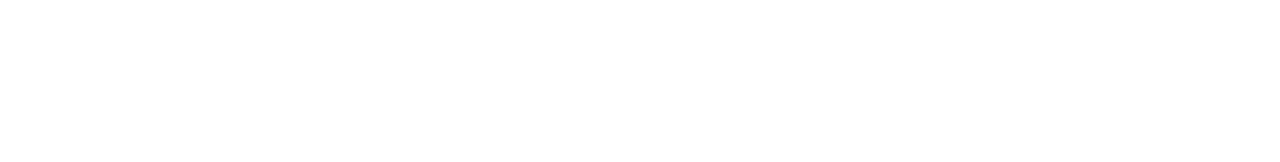
==== commit 7e3bb06e: "cambio" ====
--- a/index.html
+++ b/index.html
@@ -87,7 +87,7 @@
         <a href="https://m.facebook.com/profile.php?id=100044362962707"><img src="./facebook-square-logo-24 (1).png" alt=""></a><i class="fab facebook-f" ></i>
     </div>
     <div class="contenedor">
-        <p class="copy">© 2022 Luján Alvarez. Todos los derechos reservados</p>
+        <p class="copy">© 2022 Luján Alvarez.</p>
 
     </div>
     </div>
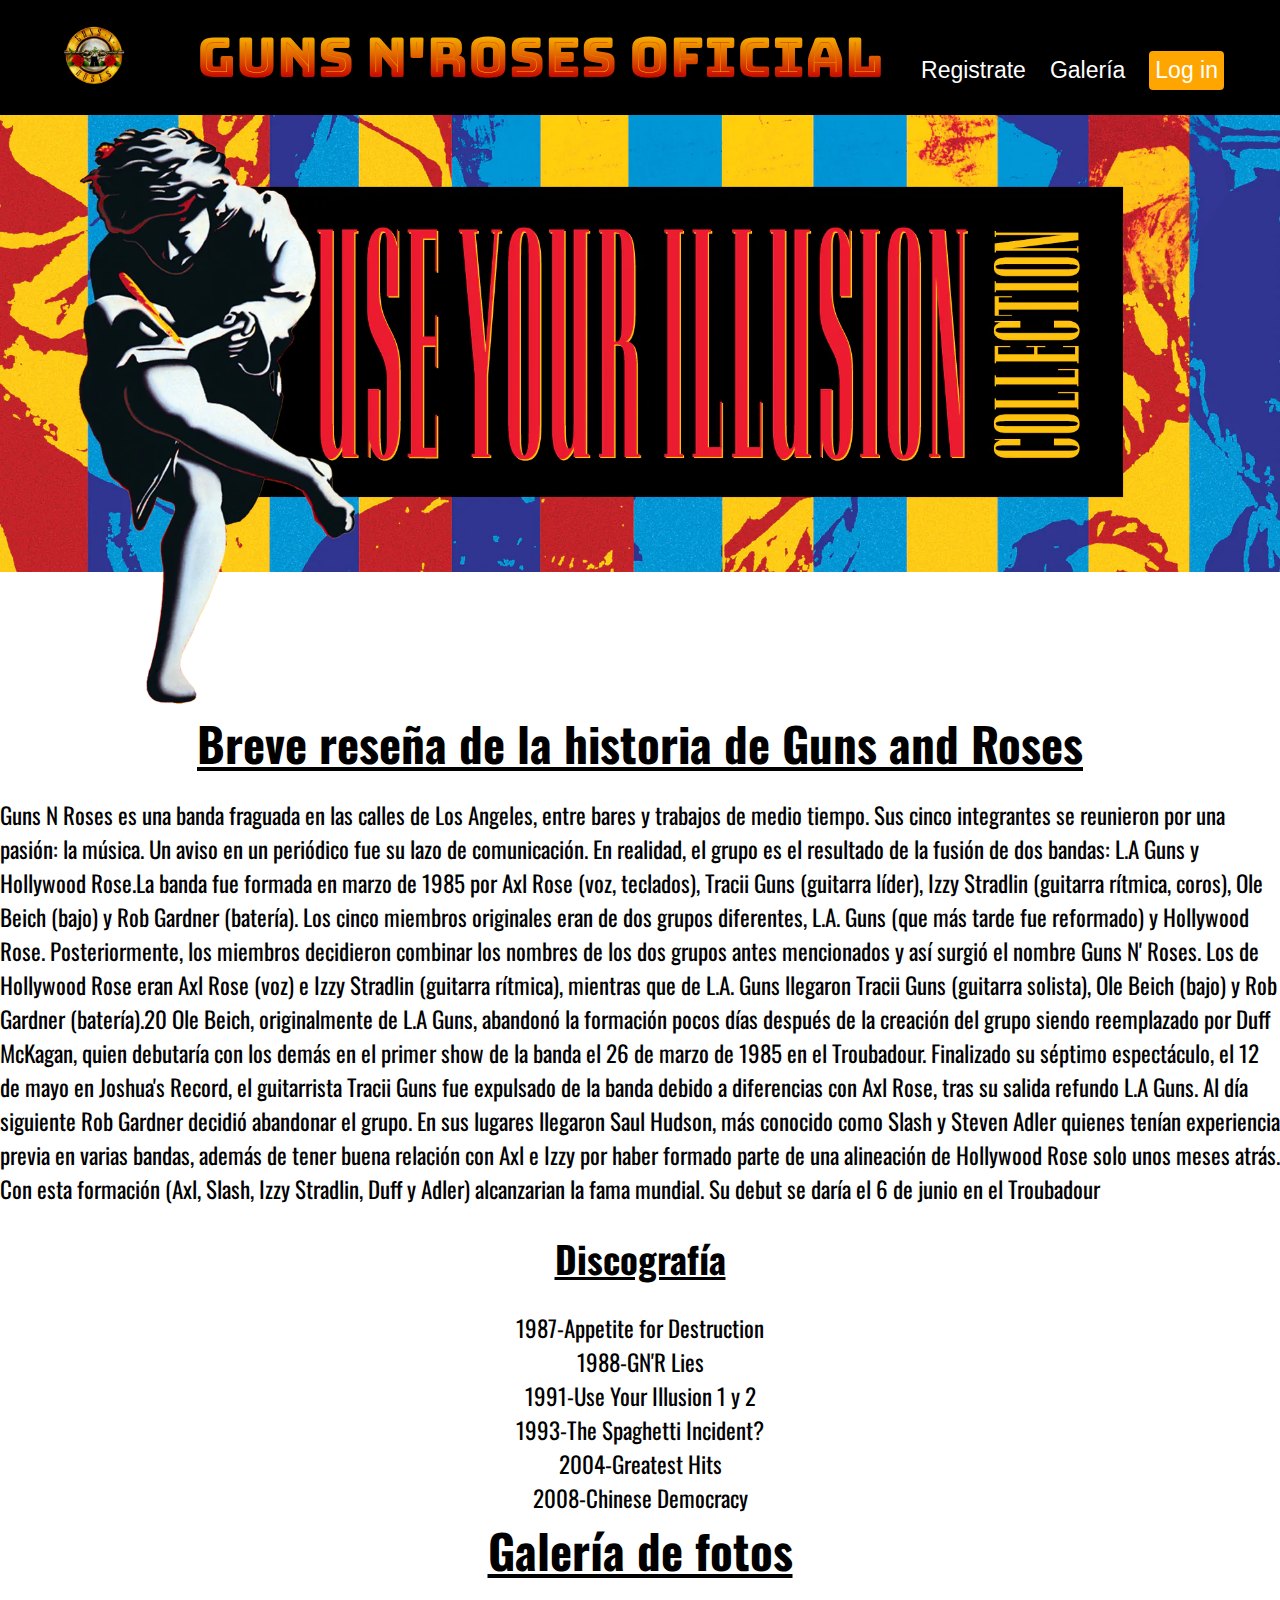
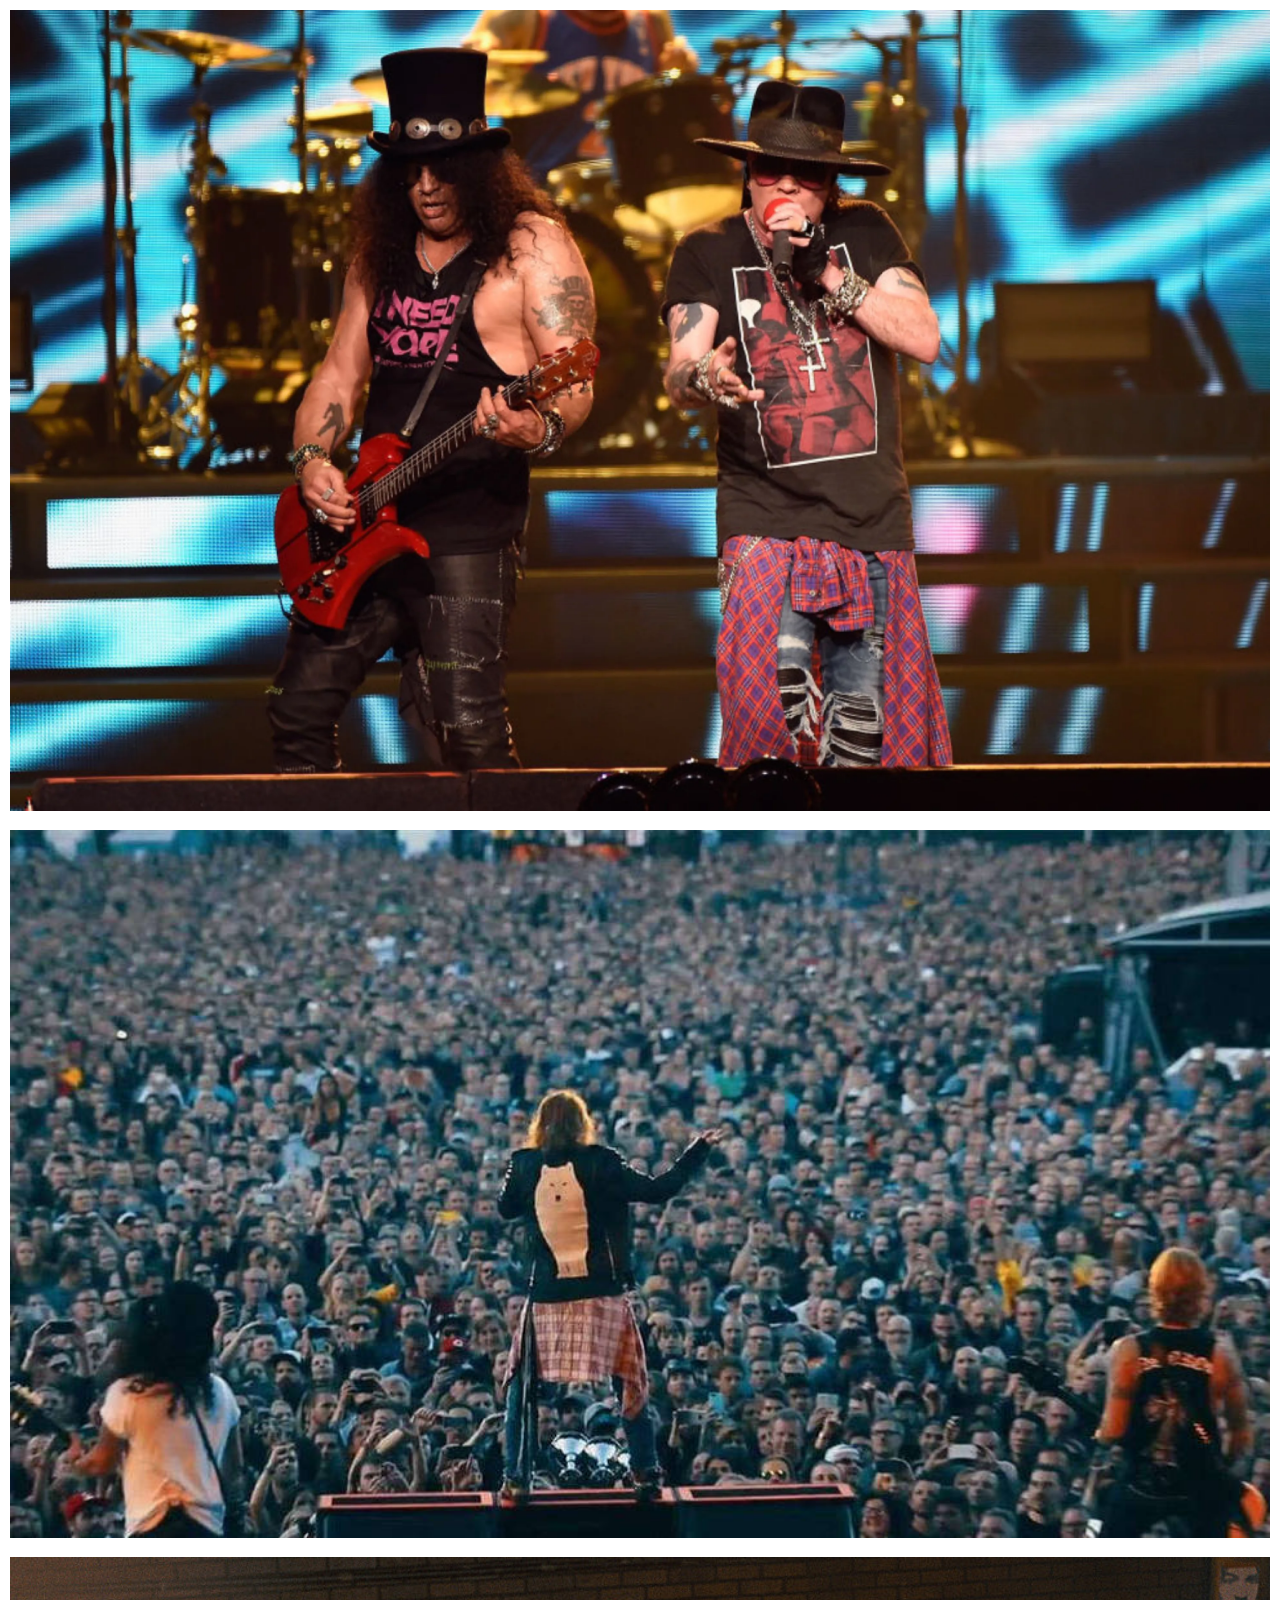
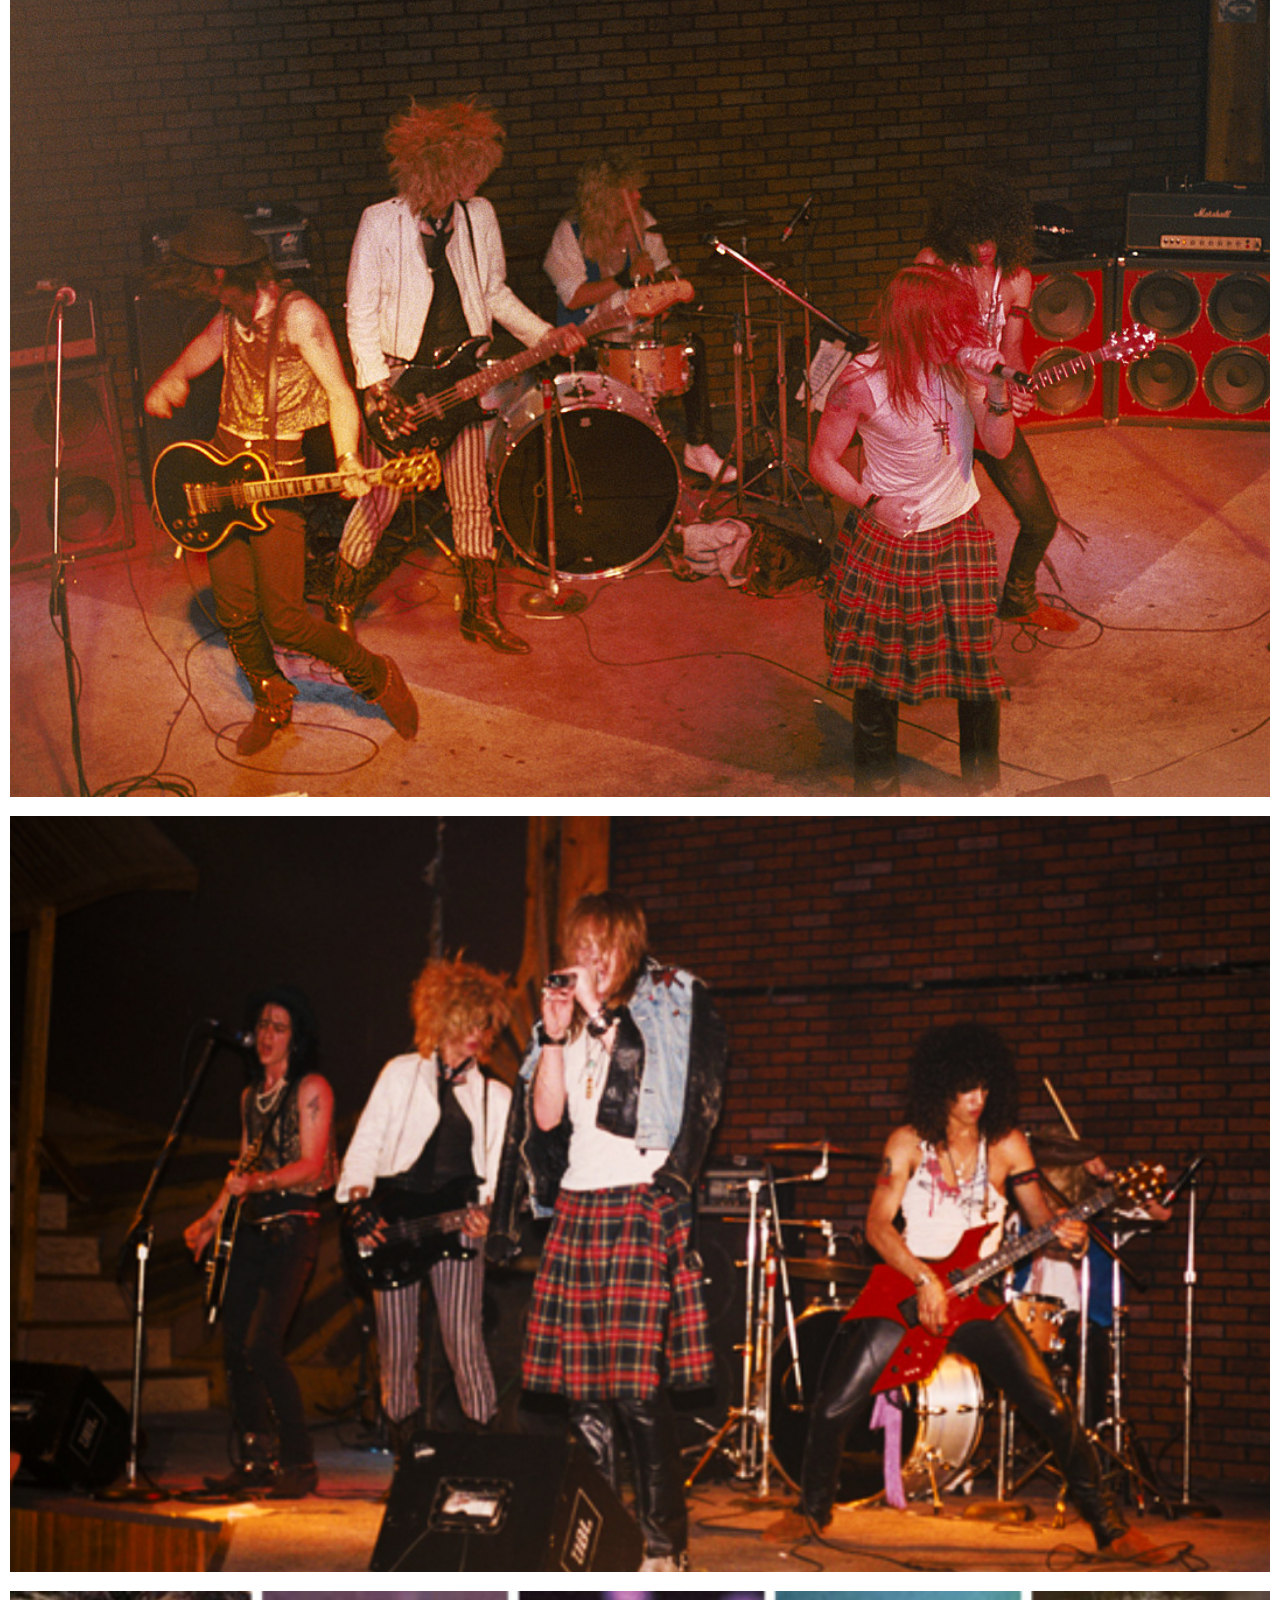
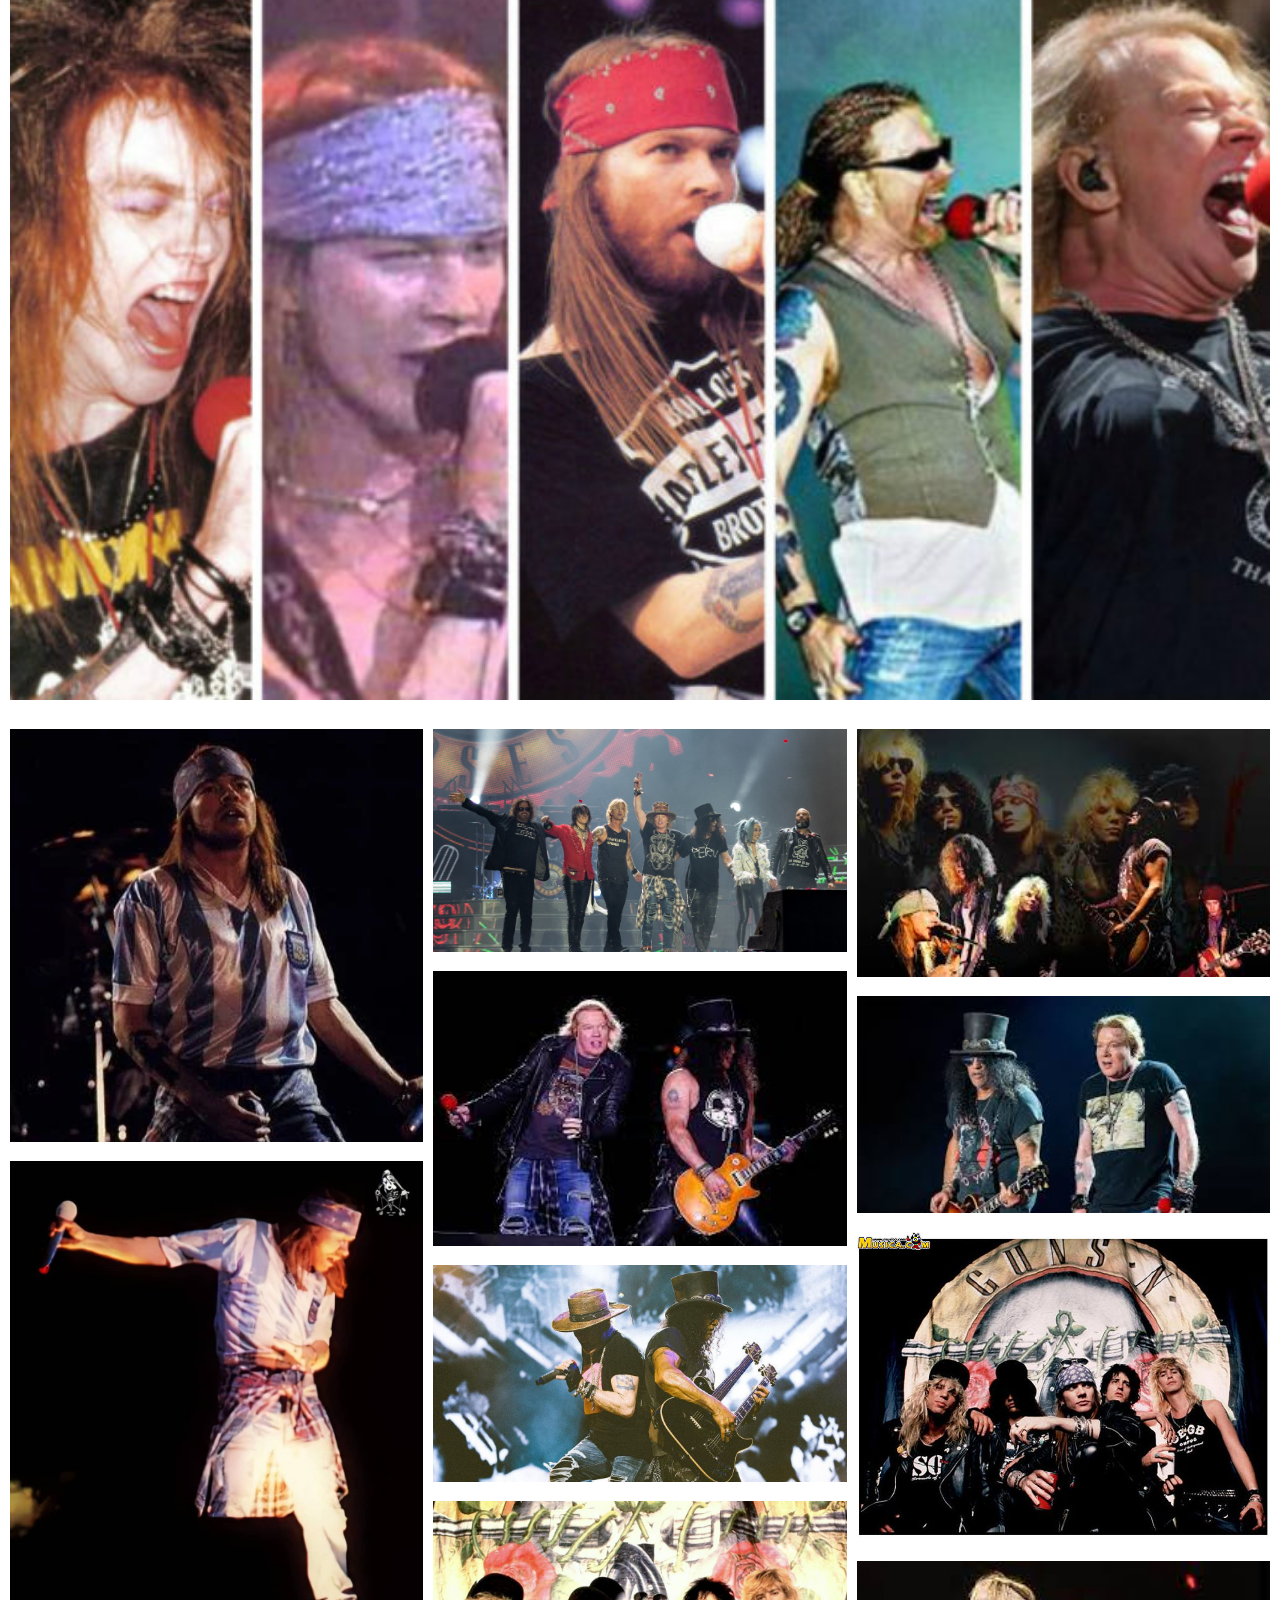
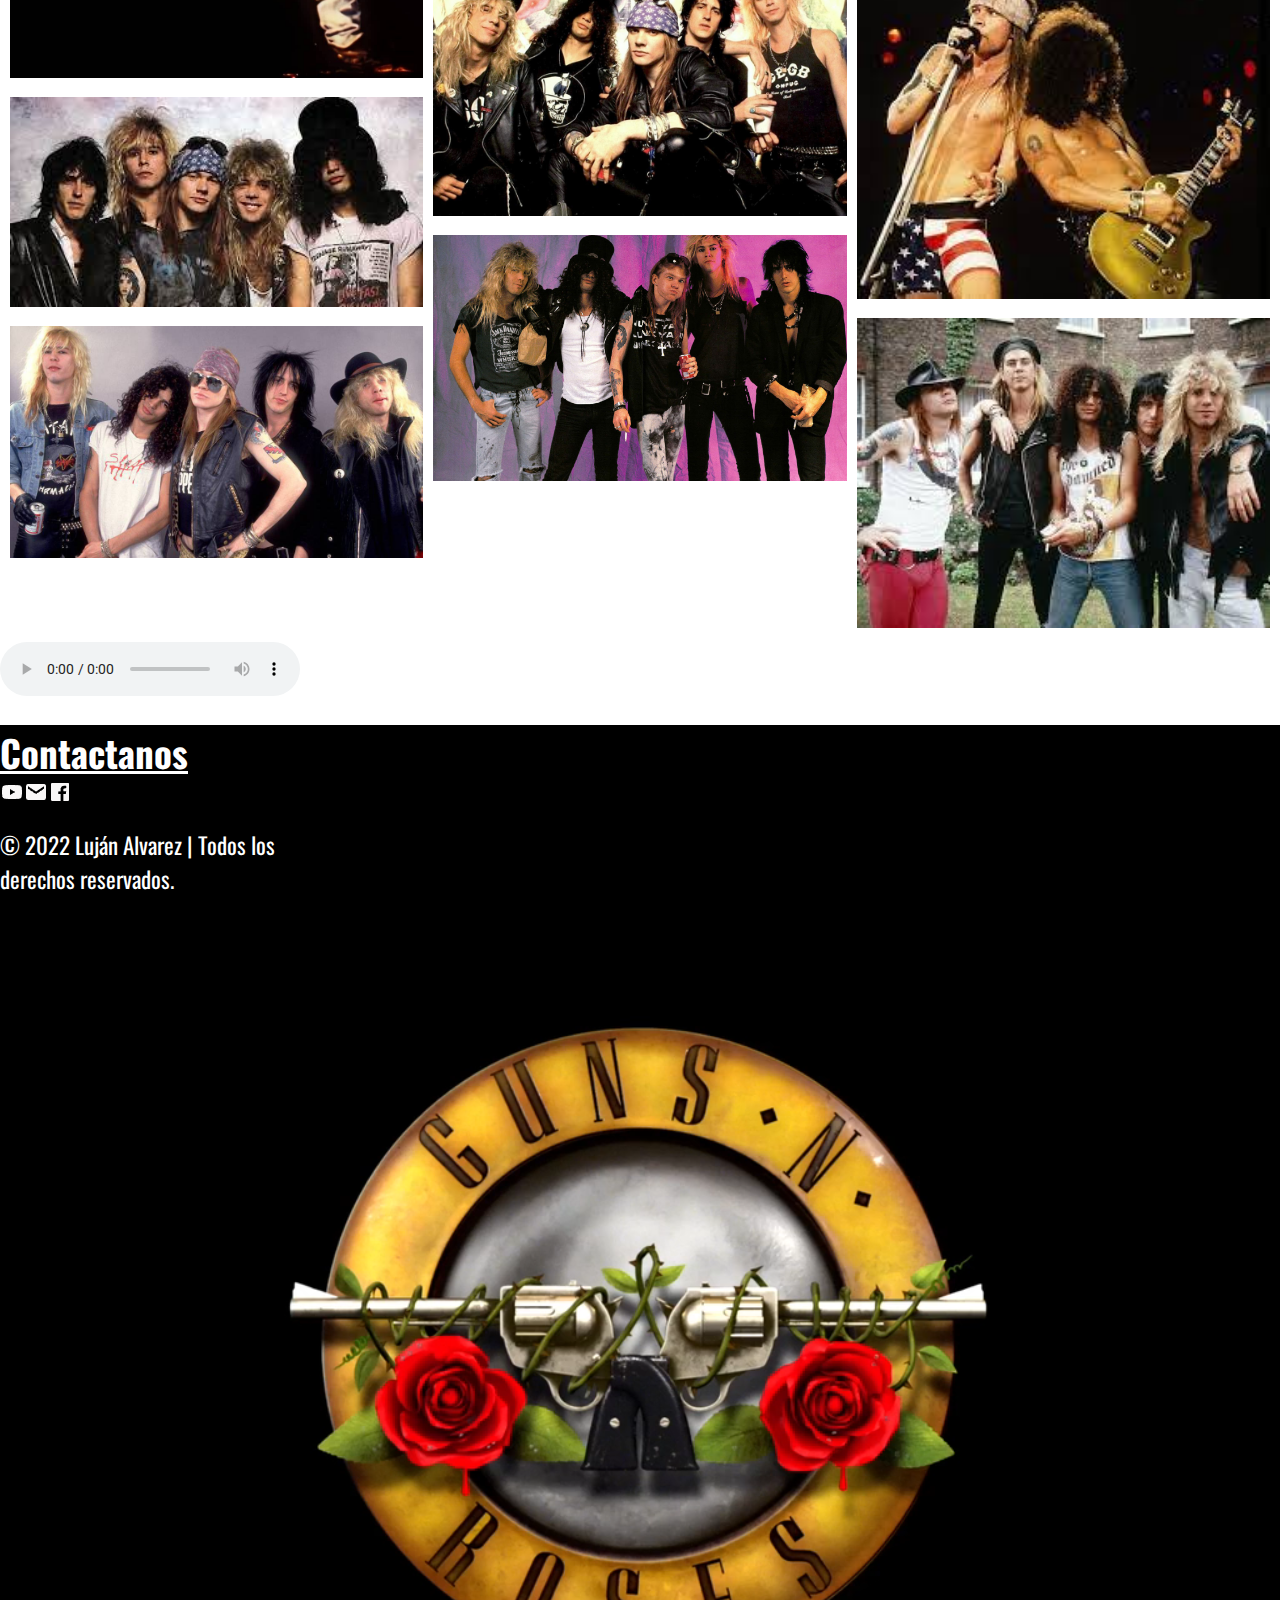
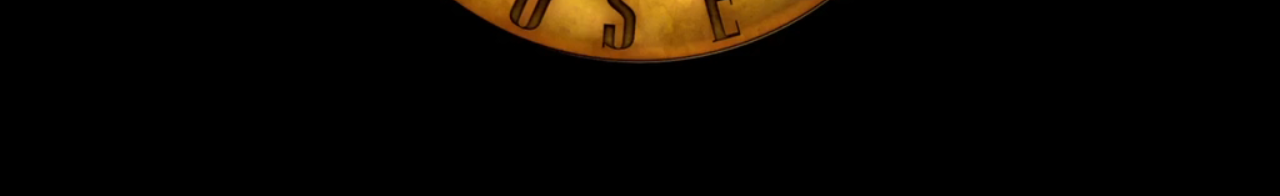
==== commit a173dbac: "finfooter" ====
--- a/index.html
+++ b/index.html
@@ -4,7 +4,7 @@
     <meta charset="UTF-8">
     <meta http-equiv="X-UA-Compatible" content="IE=edge">
     <meta name="viewport" content="width=device-width, initial-scale=1.0">
-    <title>Guns N' Roses</title>
+    <title>Guns N'Roses</title>
     <link rel="stylesheet" href="estilos.css">
 </head>
 <body>
@@ -12,8 +12,8 @@
         <div class="logo-header">
          <img src="./logo.png" alt="logognr">
         </div>
-        <nav class="texto">
-            Guns N' Roses oficial
+        <nav class="texto" id="texto">
+            Guns N'Roses Oficial
         </nav>
         <div class="nav-menu">
             <input type="checkbox" id="check">
@@ -87,7 +87,7 @@
         <a href="https://m.facebook.com/profile.php?id=100044362962707"><img src="./facebook-square-logo-24 (1).png" alt=""></a><i class="fab facebook-f" ></i>
     </div>
     <div class="contenedor">
-        <p class="copy">© 2022 Luján Alvarez.</p>
+        <p class="copy">© 2022 Luján Alvarez | Todos los derechos reservados.</p>
 
     </div>
     </div>
--- a/estilos.css
+++ b/estilos.css
@@ -122,17 +122,22 @@
 
 .titulo-seccion, .copy, .redes-sociales{
     color: white;
-    width: 500px;
+    width: 290px;
     display: flex;
 }
 @media (max-width:768px){
+    
+     .texto{
+        font-size: 40px;
+    }
     .checkbtn{
         display: block;
     }
+
     .menu-icon{
         display: block;
-        position: fixed;
-        top: 20px;
+        position:fixed;
+        top: 30px;
         right: 20px;
         cursor: pointer;
     }
@@ -170,11 +175,15 @@
         display: block;
         margin: auto;
         width: 100%;
-        height: 200px;
+        height: 250px;
      
     }
     .column{
         flex: 100%;
     
     }
+    .footer{
+        display:block;
+        flex-wrap: wrap;
     }
+    }
